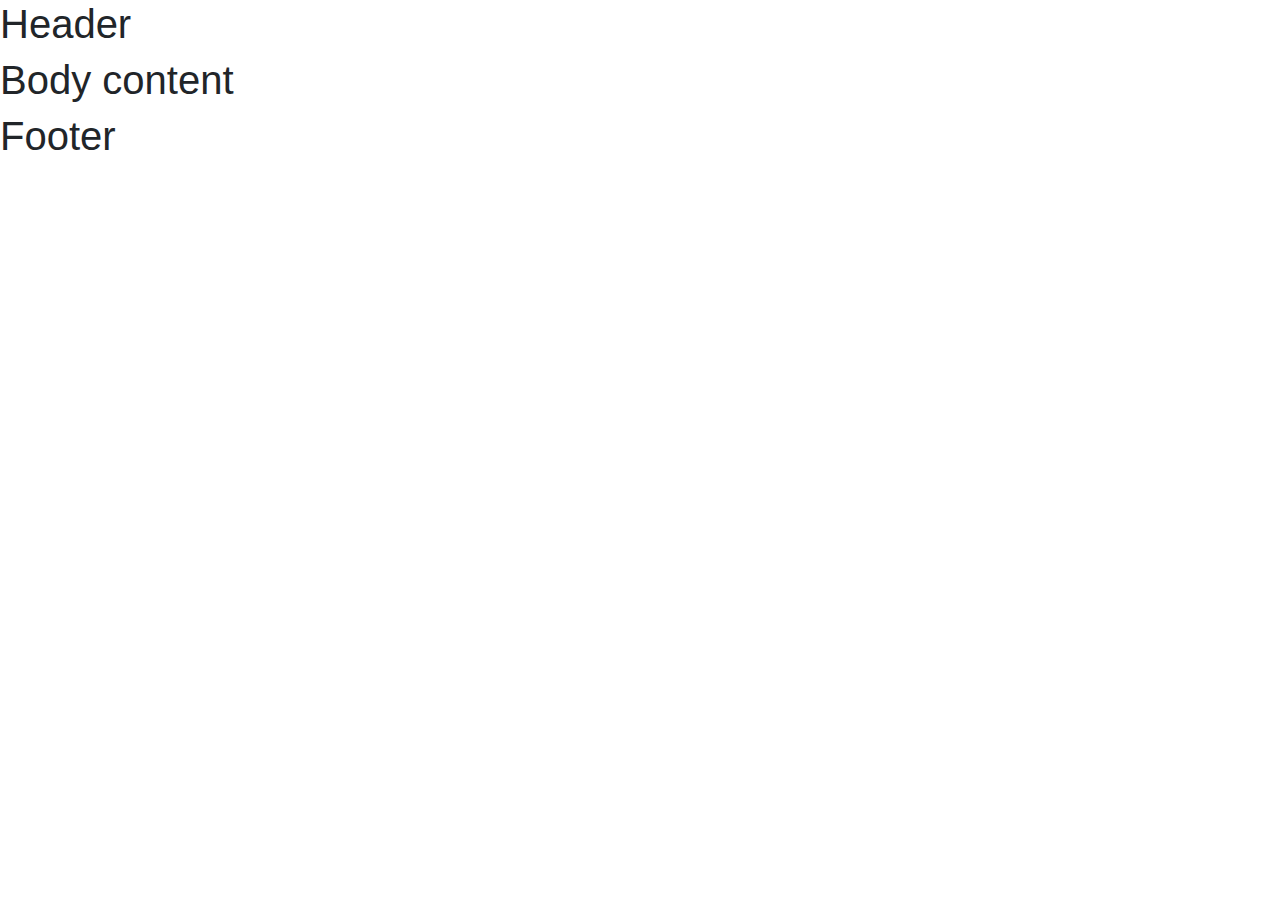
==== index.html @ 26519578 "Merge pull request #4 from minhquy017/home_page_1" ====
<!DOCTYPE html>
<html lang="en">
<head>
    <meta charset="UTF-8">
    <meta name="viewport" content="width=device-width, initial-scale=1.0">
    <title>Home Page</title>
    <link rel="stylesheet" href="https://cdn.jsdelivr.net/npm/bootstrap@4.3.1/dist/css/bootstrap.min.css" integrity="sha384-ggOyR0iXCbMQv3Xipma34MD+dH/1fQ784/j6cY/iJTQUOhcWr7x9JvoRxT2MZw1T" crossorigin="anonymous">
    <link rel="stylesheet" href="./public/css/style.css">
    <script src="./public/js/main.js"></script>
</head>
<body>
    <header>
        <h1>Header</h1>
    </header>
    <div class="wrapper">
        <h1>Body content</h1>
    </div>
    <footer>
        <h1>Footer</h1>
    </footer>
</body>
</html>
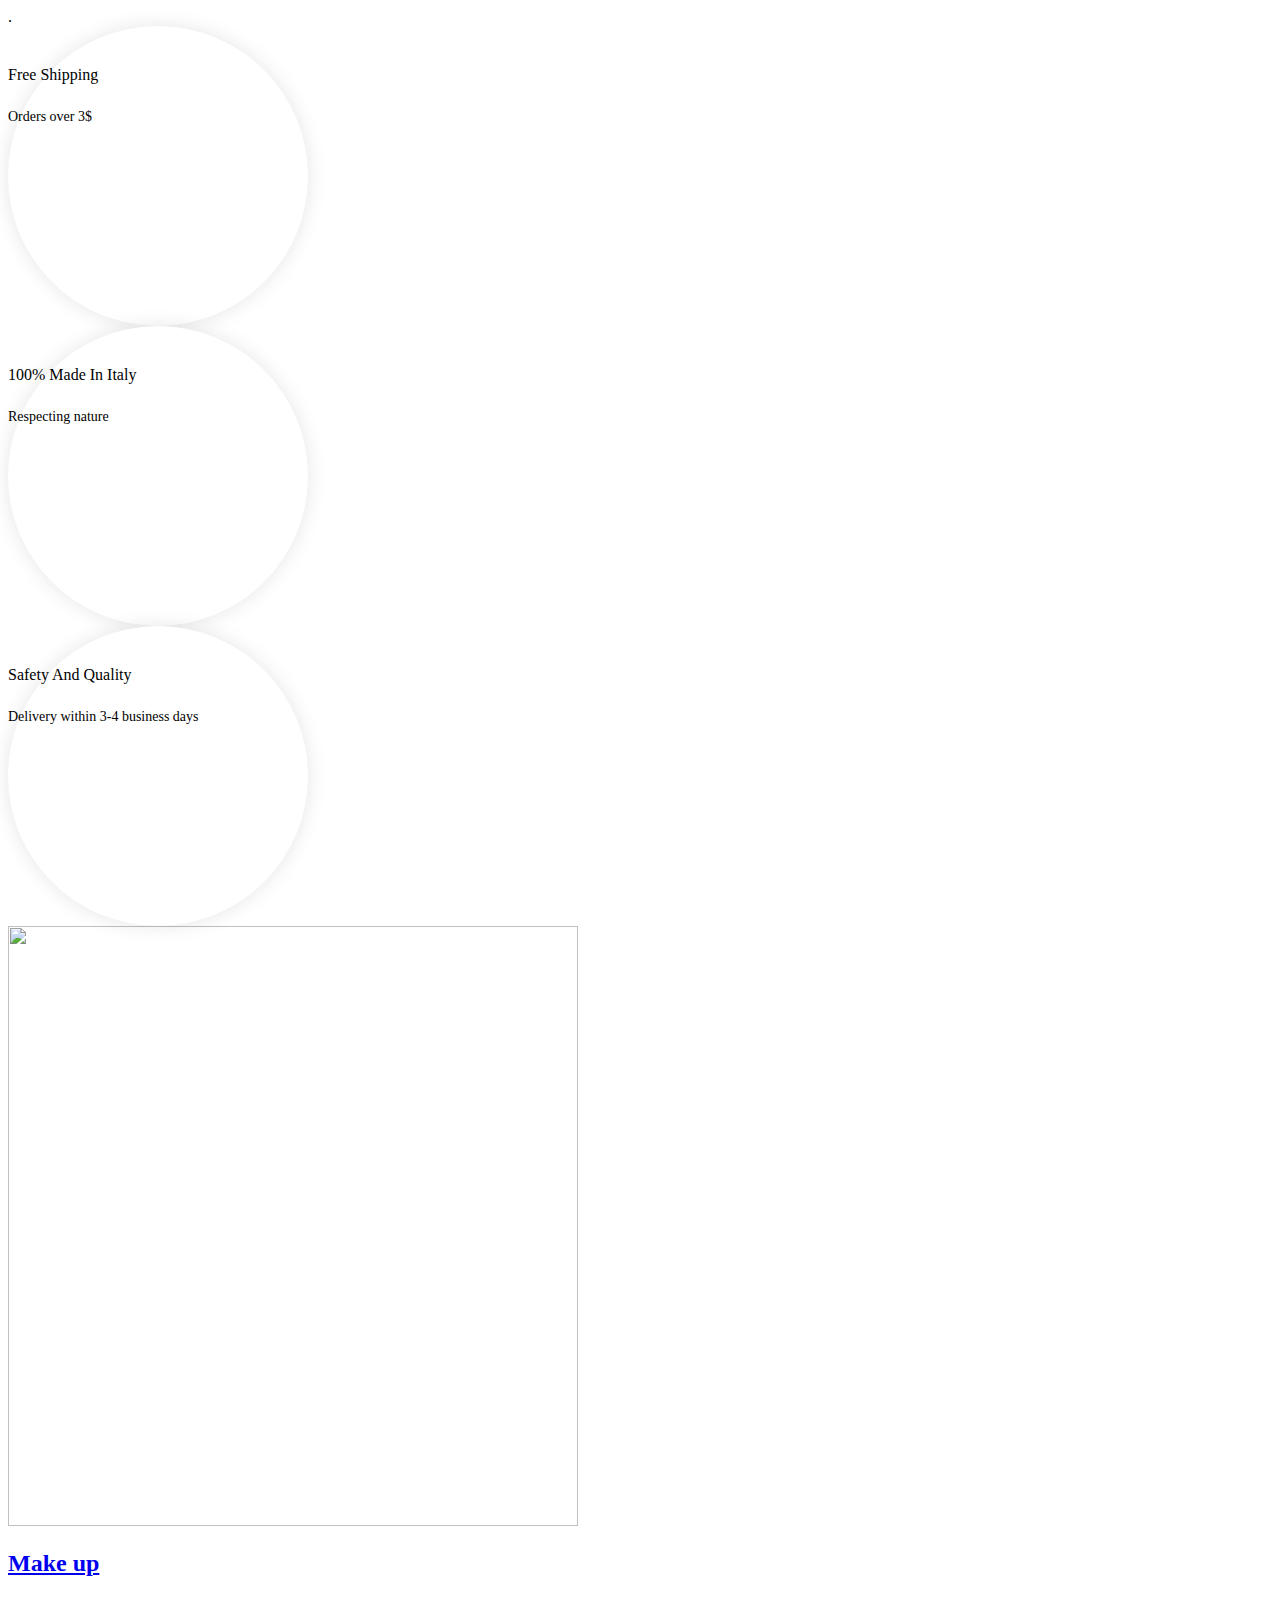
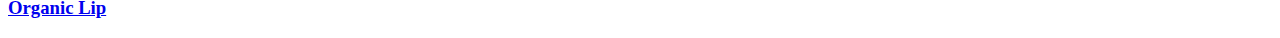
==== commit 239c1f48: "Merge pull request #5 from TeemoGyllenhaal/test_1" ====
--- a/index.html
+++ b/index.html
@@ -1,22 +1,84 @@
 <!DOCTYPE html>
 <html lang="en">
+
 <head>
     <meta charset="UTF-8">
     <meta name="viewport" content="width=device-width, initial-scale=1.0">
-    <title>Home Page</title>
-    <link rel="stylesheet" href="https://cdn.jsdelivr.net/npm/bootstrap@4.3.1/dist/css/bootstrap.min.css" integrity="sha384-ggOyR0iXCbMQv3Xipma34MD+dH/1fQ784/j6cY/iJTQUOhcWr7x9JvoRxT2MZw1T" crossorigin="anonymous">
-    <link rel="stylesheet" href="./public/css/style.css">
-    <script src="./public/js/main.js"></script>
+    <title>Document</title>
+    <link href="https://fonts.googleapis.com/css?family=Roboto:300,400|Rufina:700&display=swap" rel="stylesheet" />
+    <link rel="stylesheet" href="../fontawesome-free-6.4.2-web/fontawesome-free-6.4.2-web/css/all.css" />
+    .
 </head>
+
 <body>
-    <header>
-        <h1>Header</h1>
-    </header>
+    <link rel="stylesheet" href="./public/css/main.css">
+    <link rel="stylesheet" href="./public/css/reset.css">
+    <link rel="stylesheet" href="./public/css/setting.css">
     <div class="wrapper">
-        <h1>Body content</h1>
+        <header class="header">
+        </header>
+        <div class="main_content">
+            <div class="container">
+                <div class="slide_show">
+                </div>
+                <div class="first_content">
+                    <div class="column_container">
+                        <div class="inside_column_container">
+                            <div class="icon_wrapper flex-wrapper">
+                                <div class="item_box text-center align_item-center flex-wrapper flex_direction-column justify_content-center">
+                                    <i class="icon_size fa-solid fa-truck"></i>
+                                    <h class="title3 lora-font font-bold">
+                                        Free Shipping
+                                    </h>
+                                    <p class="desc">
+                                        Orders over 3$
+                                    </p>
+
+                                </div>
+                                <div class="item_box text-center align_item-center flex-wrapper flex_direction-column justify_content-center">
+                                    <i class="icon_size fa-regular fa-thumbs-up"></i>
+                                    <h class="title3 lora-font font-bold">
+                                        100% Made In Italy
+                                    </h>
+                                    <p class="desc">
+                                        Respecting nature
+                                    </p>
+
+                                </div>
+                                <div class="item_box text-center align_item-center flex-wrapper flex_direction-column justify_content-center">
+                                    <i class="icon_size fa-solid fa-lock"></i>
+                                    <h class="title3 lora-font font-bold">
+                                        Safety And Quality
+                                    </h>
+                                    <p class="desc">
+                                        Delivery within 3-4 business days
+                                    </p>
+
+                                </div>
+                            </div>
+                        </div>
+                    </div>
+                </div>
+                <div class="2content">
+                    <div class="column_container">
+                        <div class="inside_column_container">
+                            <div class="picture_wrapper flex-wrapper margin-30 ">
+                                <a href="https://skincare.7uptheme.net/shop/" class="link_detail">
+                                    <img width="570" height="600" src="https://skincare.7uptheme.net/wp-content/uploads/2019/05//banner-11a-570x600.png" class="size-570x600" alt="">
+                                    <div class="banner_info ">
+                                        <h2 class="title30 lora-font font-bold">Make up</h2>
+                                        <h3 class="title60 lora-font font-bold">Organic Lip</h3>
+                                    </div>
+                                </a>
+                            </div>
+                        </div>
+                    </div>
+                </div>
+            </div>
+        </div>
+        <footer class="footer">
+        </footer>
     </div>
-    <footer>
-        <h1>Footer</h1>
-    </footer>
 </body>
+
 </html>--- a/public/css/main.css
+++ b/public/css/main.css
@@ -0,0 +1,29 @@
+.icon_wrapper{
+    justify-content: space-around;
+}
+/* .item{
+    padding: 15px 15px;
+    width: 50%;
+    height: auto;
+    box-shadow: none;
+    border-radius: 0rem;
+
+} */
+.item_box {
+    width: 300px;
+    height: 300px;
+    box-shadow: 0 0 20px 0 rgba(0,0,0,0.1);
+    border-radius: 50%;
+    position:relative;
+    background:#fff;
+}
+
+.icon_size{
+    font-size: 60px;
+    color: var(--icon-color);
+    padding-bottom: 20px;
+}
+.desc {
+    font-size: 14px;
+    color: var(--gray-dark);
+}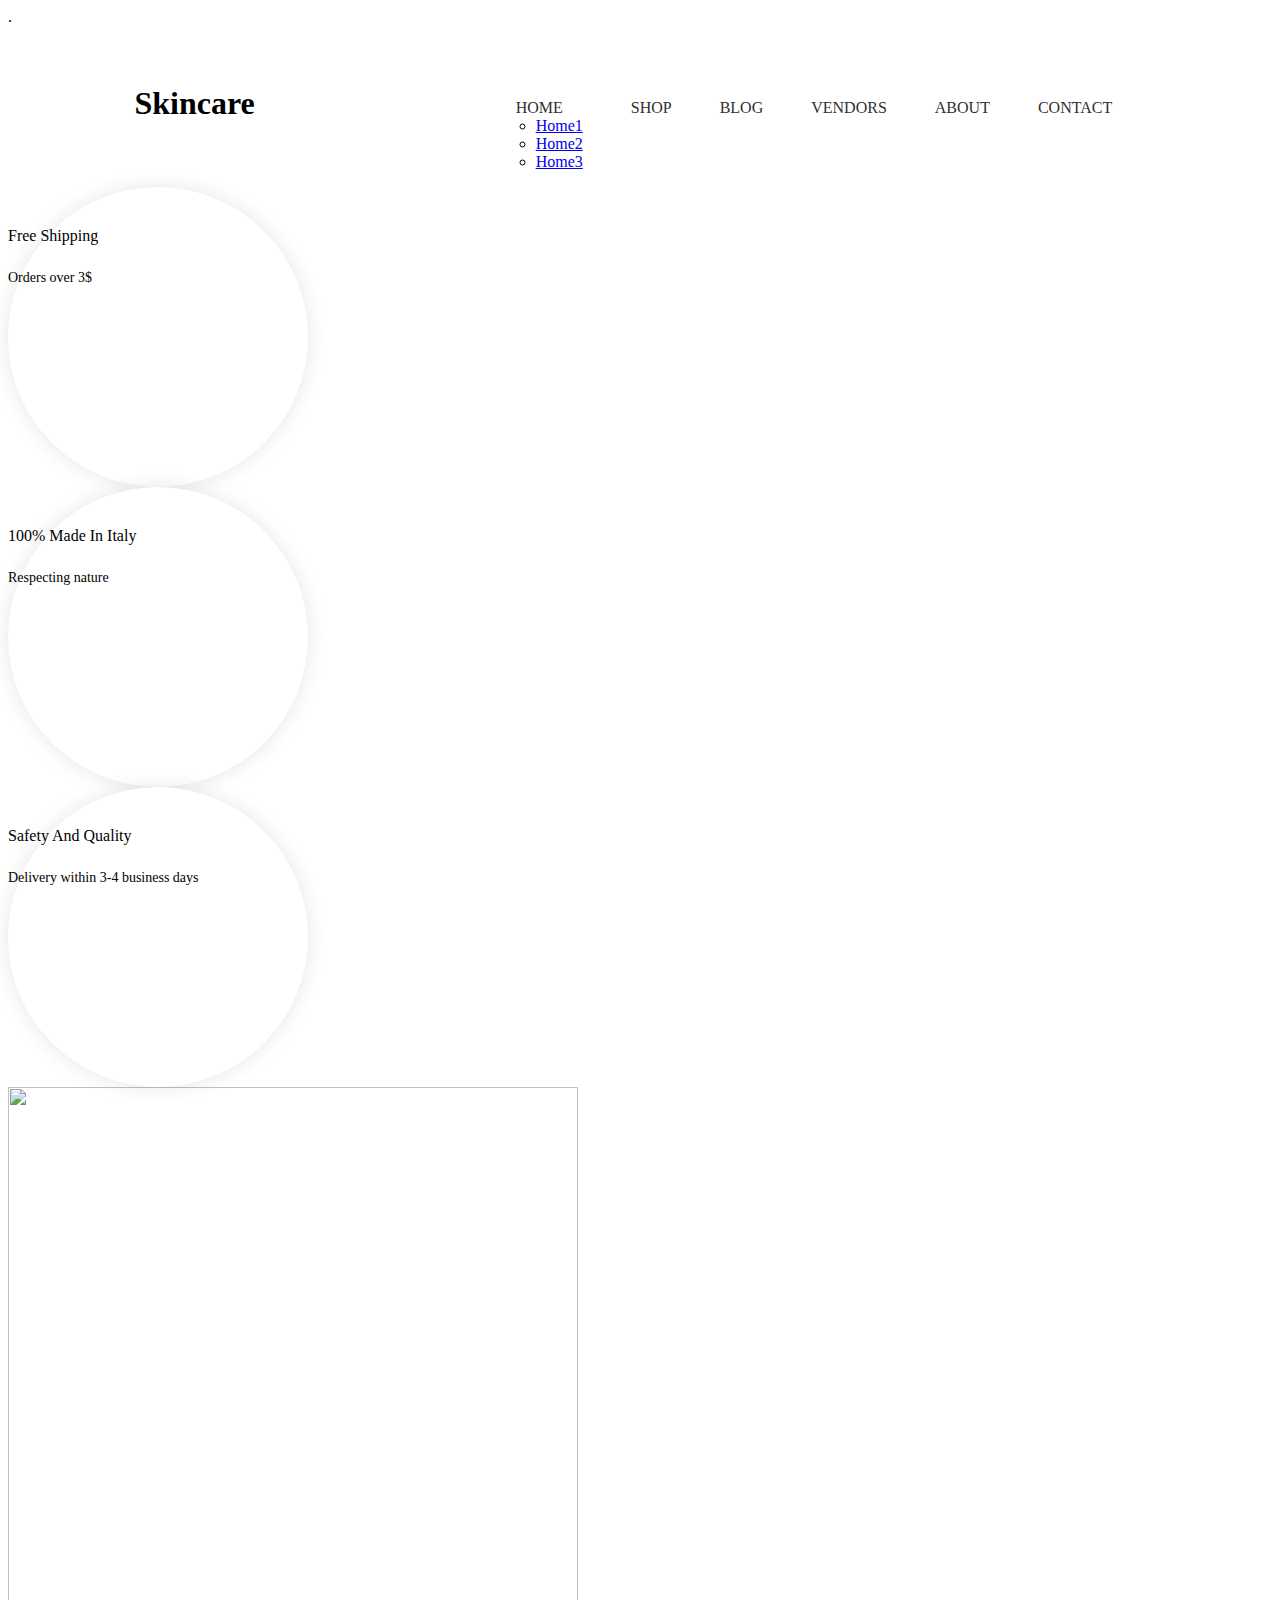
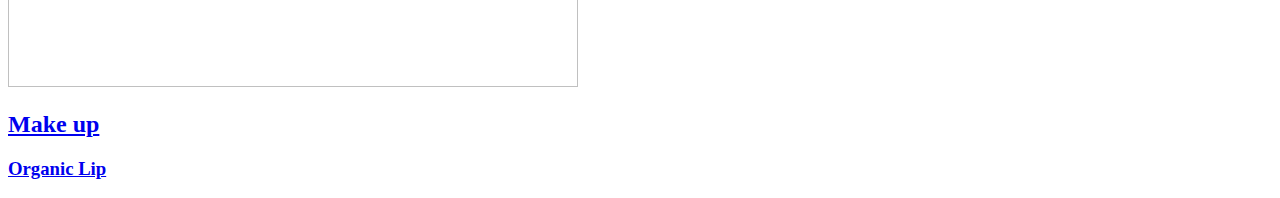
==== commit 5dfc95b3: "header day ne" ====
--- a/index.html
+++ b/index.html
@@ -16,6 +16,46 @@
     <link rel="stylesheet" href="./public/css/setting.css">
     <div class="wrapper">
         <header class="header">
+            <div class="container">
+                <div class="header__top">
+                    <div class="logo">
+                        <h1>Skincare</h1>
+                    </div>
+                    <nav class="menu">
+                        <ul class="menu__list">
+                            <li class="menu__item">
+                                <a href="#" class="menu__link">HOME</a>
+                                <ul class="sub__menu">
+                                    <li><a href="#">Home1</a></li>
+                                    <li><a href="#">Home2</a></li>
+                                    <li><a href="#">Home3</a></li>
+                                </ul>
+                            </li>
+                            </li>
+                            <li class="menu__item">
+                                <a href="#" class="menu__link">SHOP</a>
+                            </li>
+                            <li class="menu__item">
+                                <a href="#" class="menu__link">BLOG</a>
+                            </li>
+                            <li class="menu__item">
+                                <a href="#" class="menu__link">VENDORS</a>
+                            </li>
+                            <li class="menu__item">
+                                <a href="#" class="menu__link">ABOUT</a>
+                            </li>
+                            <li class="menu__item">
+                                <a href="#" class="menu__link">CONTACT</a>
+                            </li>
+                        </ul>
+                    </nav>
+                    <div class="header__icon">
+                        <i class="fas fa-search"></i>
+                        <i class="fas fa-user"></i>
+                        <i class="fas fa-shopping-cart"></i>
+                    </div>
+                </div>
+            </div>
         </header>
         <div class="main_content">
             <div class="container">
@@ -25,7 +65,8 @@
                     <div class="column_container">
                         <div class="inside_column_container">
                             <div class="icon_wrapper flex-wrapper">
-                                <div class="item_box text-center align_item-center flex-wrapper flex_direction-column justify_content-center">
+                                <div
+                                    class="item_box text-center align_item-center flex-wrapper flex_direction-column justify_content-center">
                                     <i class="icon_size fa-solid fa-truck"></i>
                                     <h class="title3 lora-font font-bold">
                                         Free Shipping
@@ -35,7 +76,8 @@
                                     </p>
 
                                 </div>
-                                <div class="item_box text-center align_item-center flex-wrapper flex_direction-column justify_content-center">
+                                <div
+                                    class="item_box text-center align_item-center flex-wrapper flex_direction-column justify_content-center">
                                     <i class="icon_size fa-regular fa-thumbs-up"></i>
                                     <h class="title3 lora-font font-bold">
                                         100% Made In Italy
@@ -45,7 +87,8 @@
                                     </p>
 
                                 </div>
-                                <div class="item_box text-center align_item-center flex-wrapper flex_direction-column justify_content-center">
+                                <div
+                                    class="item_box text-center align_item-center flex-wrapper flex_direction-column justify_content-center">
                                     <i class="icon_size fa-solid fa-lock"></i>
                                     <h class="title3 lora-font font-bold">
                                         Safety And Quality
@@ -64,7 +107,9 @@
                         <div class="inside_column_container">
                             <div class="picture_wrapper flex-wrapper margin-30 ">
                                 <a href="https://skincare.7uptheme.net/shop/" class="link_detail">
-                                    <img width="570" height="600" src="https://skincare.7uptheme.net/wp-content/uploads/2019/05//banner-11a-570x600.png" class="size-570x600" alt="">
+                                    <img width="570" height="600"
+                                        src="https://skincare.7uptheme.net/wp-content/uploads/2019/05//banner-11a-570x600.png"
+                                        class="size-570x600" alt="">
                                     <div class="banner_info ">
                                         <h2 class="title30 lora-font font-bold">Make up</h2>
                                         <h3 class="title60 lora-font font-bold">Organic Lip</h3>
--- a/public/css/main.css
+++ b/public/css/main.css
@@ -1,6 +1,55 @@
-.icon_wrapper{
+.header {
+    font-family: "lora";
+    text-align: center;
+}
+
+.header__top {
+    display: flex;
+}
+
+.preview__logo {
+    max-width: 10rem;
+}
+
+.menu__list {
+    display: flex;
+    list-style: none;
+}
+
+.logo {
+    margin-top: 3%;
+    margin-left: 10%;
+}
+
+.menu {
+    margin-top: 4.5%;
+    margin-left: 14%;
+    position: relative;
+}
+
+.menu__item {
+    margin: 0 1.5rem;
+}
+
+.menu__link {
+    text-decoration: none;
+    color: #303030;
+}
+
+.header__icon {
+    margin-top: 5%;
+    margin-left: 10%;
+    font-size: 25px;
+}
+
+.header__icon i {
+    margin-right: 10px;
+}
+
+.icon_wrapper {
     justify-content: space-around;
 }
+
 /* .item{
     padding: 15px 15px;
     width: 50%;
@@ -12,17 +61,18 @@
 .item_box {
     width: 300px;
     height: 300px;
-    box-shadow: 0 0 20px 0 rgba(0,0,0,0.1);
+    box-shadow: 0 0 20px 0 rgba(0, 0, 0, 0.1);
     border-radius: 50%;
-    position:relative;
-    background:#fff;
+    position: relative;
+    background: #fff;
 }
 
-.icon_size{
+.icon_size {
     font-size: 60px;
     color: var(--icon-color);
     padding-bottom: 20px;
 }
+
 .desc {
     font-size: 14px;
     color: var(--gray-dark);
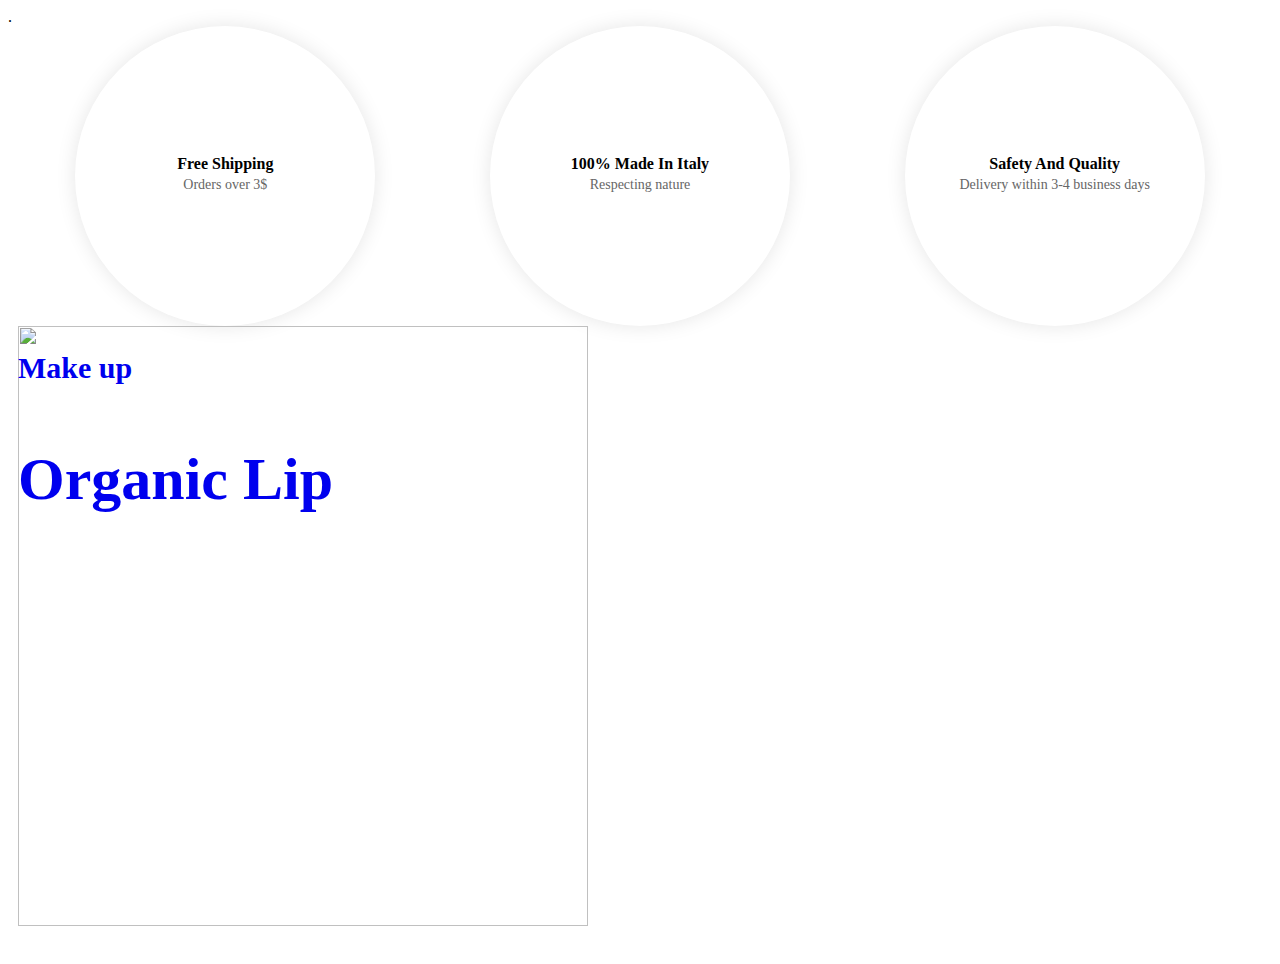
==== commit 30941d7b: "Merge pull request #1 from TRANDAT2310/main" ====
--- a/index.html
+++ b/index.html
@@ -16,46 +16,6 @@
     <link rel="stylesheet" href="./public/css/setting.css">
     <div class="wrapper">
         <header class="header">
-            <div class="container">
-                <div class="header__top">
-                    <div class="logo">
-                        <h1>Skincare</h1>
-                    </div>
-                    <nav class="menu">
-                        <ul class="menu__list">
-                            <li class="menu__item">
-                                <a href="#" class="menu__link">HOME</a>
-                                <ul class="sub__menu">
-                                    <li><a href="#">Home1</a></li>
-                                    <li><a href="#">Home2</a></li>
-                                    <li><a href="#">Home3</a></li>
-                                </ul>
-                            </li>
-                            </li>
-                            <li class="menu__item">
-                                <a href="#" class="menu__link">SHOP</a>
-                            </li>
-                            <li class="menu__item">
-                                <a href="#" class="menu__link">BLOG</a>
-                            </li>
-                            <li class="menu__item">
-                                <a href="#" class="menu__link">VENDORS</a>
-                            </li>
-                            <li class="menu__item">
-                                <a href="#" class="menu__link">ABOUT</a>
-                            </li>
-                            <li class="menu__item">
-                                <a href="#" class="menu__link">CONTACT</a>
-                            </li>
-                        </ul>
-                    </nav>
-                    <div class="header__icon">
-                        <i class="fas fa-search"></i>
-                        <i class="fas fa-user"></i>
-                        <i class="fas fa-shopping-cart"></i>
-                    </div>
-                </div>
-            </div>
         </header>
         <div class="main_content">
             <div class="container">
@@ -65,8 +25,7 @@
                     <div class="column_container">
                         <div class="inside_column_container">
                             <div class="icon_wrapper flex-wrapper">
-                                <div
-                                    class="item_box text-center align_item-center flex-wrapper flex_direction-column justify_content-center">
+                                <div class="item_box text-center align_item-center flex-wrapper flex_direction-column justify_content-center">
                                     <i class="icon_size fa-solid fa-truck"></i>
                                     <h class="title3 lora-font font-bold">
                                         Free Shipping
@@ -76,8 +35,7 @@
                                     </p>
 
                                 </div>
-                                <div
-                                    class="item_box text-center align_item-center flex-wrapper flex_direction-column justify_content-center">
+                                <div class="item_box text-center align_item-center flex-wrapper flex_direction-column justify_content-center">
                                     <i class="icon_size fa-regular fa-thumbs-up"></i>
                                     <h class="title3 lora-font font-bold">
                                         100% Made In Italy
@@ -87,8 +45,7 @@
                                     </p>
 
                                 </div>
-                                <div
-                                    class="item_box text-center align_item-center flex-wrapper flex_direction-column justify_content-center">
+                                <div class="item_box text-center align_item-center flex-wrapper flex_direction-column justify_content-center">
                                     <i class="icon_size fa-solid fa-lock"></i>
                                     <h class="title3 lora-font font-bold">
                                         Safety And Quality
@@ -107,9 +64,7 @@
                         <div class="inside_column_container">
                             <div class="picture_wrapper flex-wrapper margin-30 ">
                                 <a href="https://skincare.7uptheme.net/shop/" class="link_detail">
-                                    <img width="570" height="600"
-                                        src="https://skincare.7uptheme.net/wp-content/uploads/2019/05//banner-11a-570x600.png"
-                                        class="size-570x600" alt="">
+                                    <img width="570" height="600" src="https://skincare.7uptheme.net/wp-content/uploads/2019/05//banner-11a-570x600.png" class="size-570x600" alt="">
                                     <div class="banner_info ">
                                         <h2 class="title30 lora-font font-bold">Make up</h2>
                                         <h3 class="title60 lora-font font-bold">Organic Lip</h3>
--- a/public/css/main.css
+++ b/public/css/main.css
@@ -1,55 +1,6 @@
-.header {
-    font-family: "lora";
-    text-align: center;
-}
-
-.header__top {
-    display: flex;
-}
-
-.preview__logo {
-    max-width: 10rem;
-}
-
-.menu__list {
-    display: flex;
-    list-style: none;
-}
-
-.logo {
-    margin-top: 3%;
-    margin-left: 10%;
-}
-
-.menu {
-    margin-top: 4.5%;
-    margin-left: 14%;
-    position: relative;
-}
-
-.menu__item {
-    margin: 0 1.5rem;
-}
-
-.menu__link {
-    text-decoration: none;
-    color: #303030;
-}
-
-.header__icon {
-    margin-top: 5%;
-    margin-left: 10%;
-    font-size: 25px;
-}
-
-.header__icon i {
-    margin-right: 10px;
-}
-
-.icon_wrapper {
+.icon_wrapper{
     justify-content: space-around;
 }
-
 /* .item{
     padding: 15px 15px;
     width: 50%;
@@ -61,18 +12,17 @@
 .item_box {
     width: 300px;
     height: 300px;
-    box-shadow: 0 0 20px 0 rgba(0, 0, 0, 0.1);
+    box-shadow: 0 0 20px 0 rgba(0,0,0,0.1);
     border-radius: 50%;
-    position: relative;
-    background: #fff;
+    position:relative;
+    background:#fff;
 }
 
-.icon_size {
+.icon_size{
     font-size: 60px;
     color: var(--icon-color);
     padding-bottom: 20px;
 }
-
 .desc {
     font-size: 14px;
     color: var(--gray-dark);
--- a/public/css/setting.css
+++ b/public/css/setting.css
@@ -0,0 +1,102 @@
+:root {
+    --icon-color: #5d986a;
+    --gray-dark: #666;
+}
+
+.container {
+    max-width: 100%;
+    position: relative;
+    width: 100%;
+}
+
+
+@media (min-width: 768px) {
+    .column_container {
+        margin-left: 0px;
+        margin-right: 0px;
+        display: flex;
+        flex-direction: column;
+    }
+}
+
+.inside_column_container {
+    box-sizing: border-box;
+    padding-left: 10px;
+    padding-right: 10px;
+    width: 100%;
+}
+
+img {
+    display: block;
+    max-width: 100%;
+}
+
+.title30 {
+    font-size: 30px;
+}
+.title60 {
+    font-size: 60px;
+}
+.title17 {
+    font-size: 17px;
+    margin-bottom: 7px;
+}
+
+.lora-font {
+    font-family: 'Lora', serif;
+}
+
+.font-bold {
+    font-weight: 700;
+}
+
+
+p {
+    color: #666;
+    margin: 0 0 20px;
+    line-height: 24px;
+}
+
+.align_item-center {
+    align-items: center;
+}
+.flex-wrapper{
+    display: flex ;
+}
+
+.flex_direction-column{
+    flex-direction: column;
+}
+
+.justify_content-space-between{
+    justify-content: space-between;
+}
+
+.justify_content-center{
+    justify-content: center;
+}
+.text-center{
+    text-align: center;
+}
+.column_container{
+    display: flex;
+}
+.margin-30{
+    margin-bottom: 30px;
+}
+.link_detail{
+    position: relative;
+    display: block;
+}
+/* .inside_column_container{
+    display: flex;
+} */
+.banner_info{
+    bottom: 0;
+    left: 0;
+    margin: auto;
+    position: absolute;
+    right: 0;
+    top: 0;
+    z-index: 9;
+}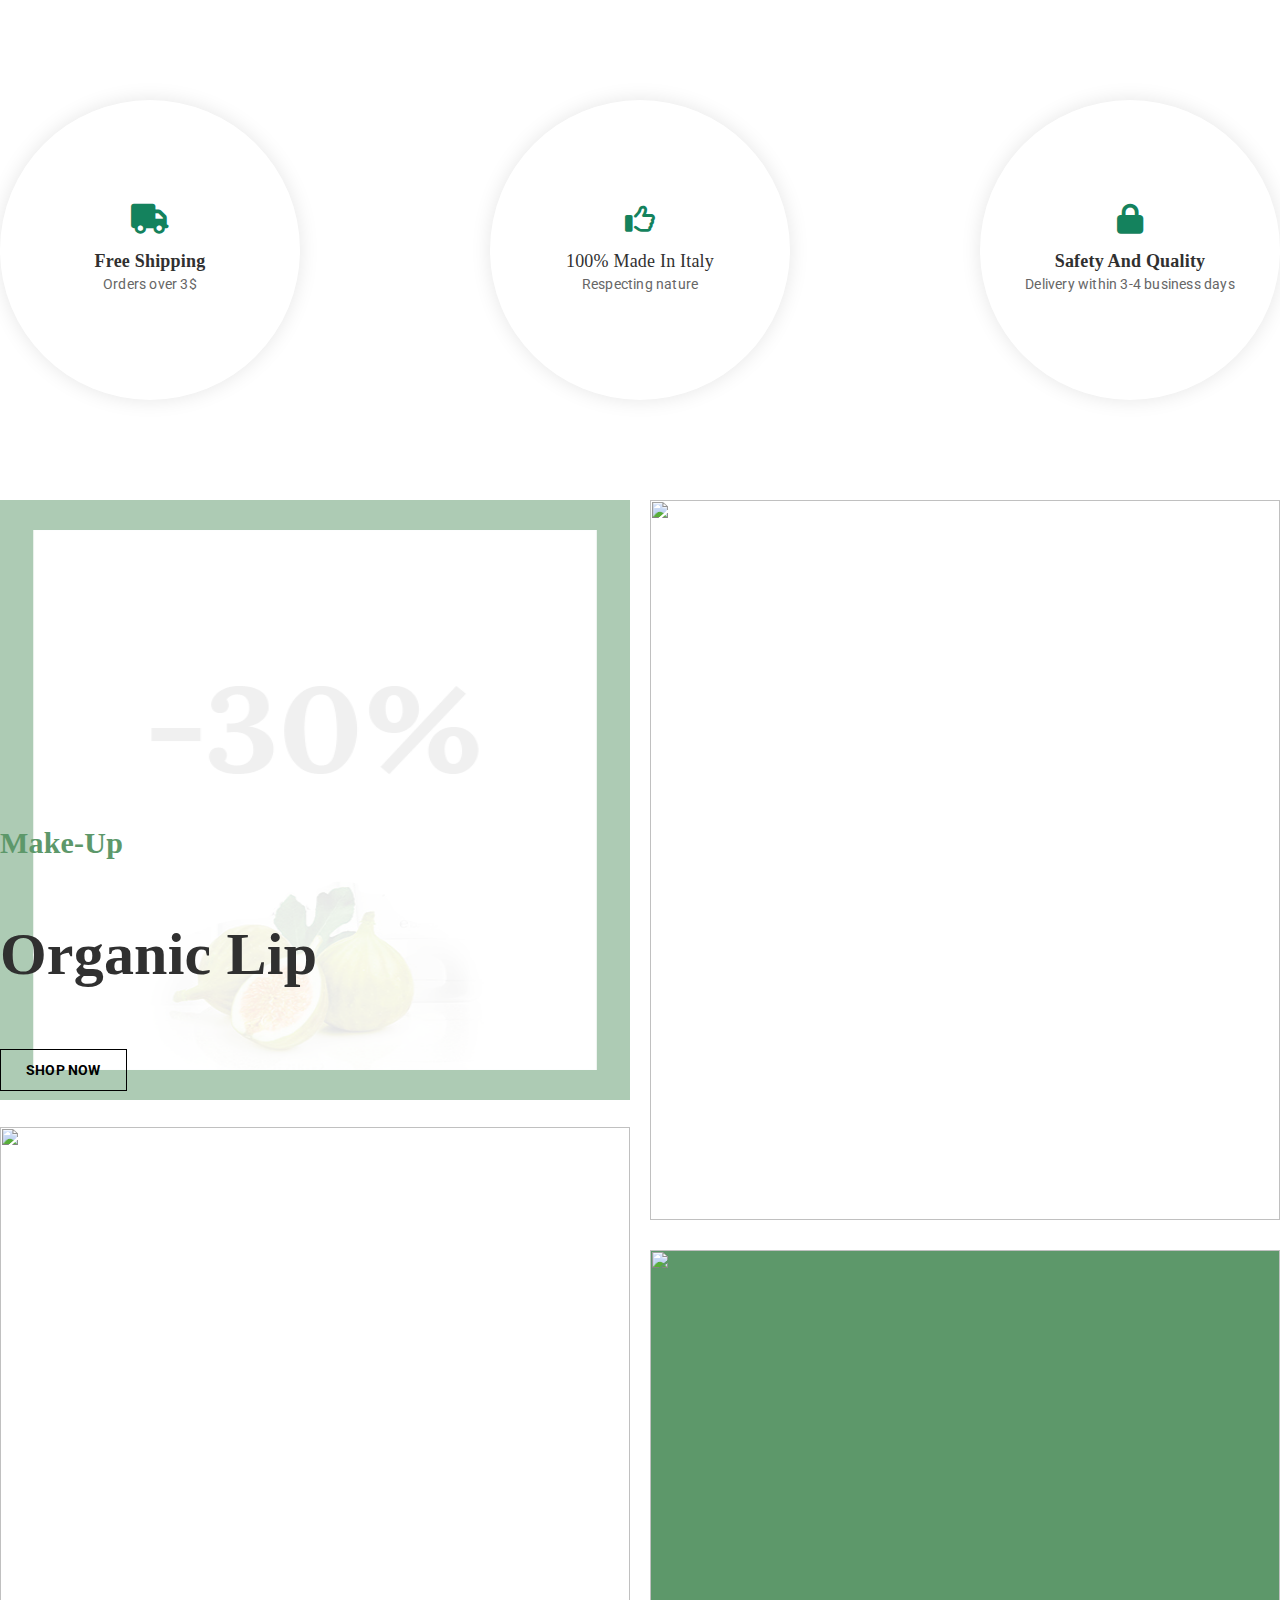
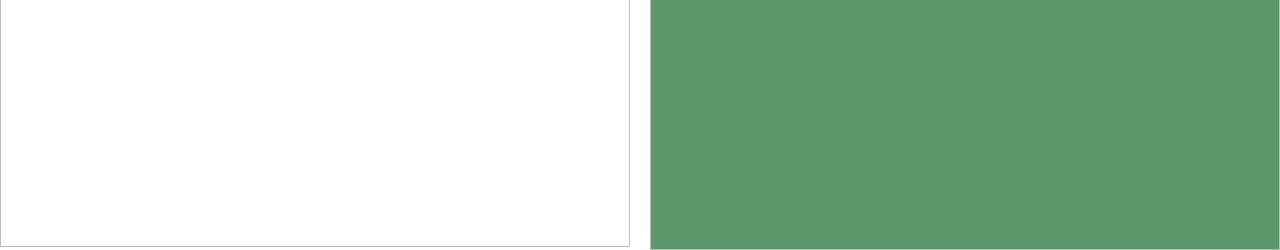
==== commit 12eecdcf: "lam 1 phan 7" ====
--- a/index.html
+++ b/index.html
@@ -6,8 +6,8 @@
     <meta name="viewport" content="width=device-width, initial-scale=1.0">
     <title>Document</title>
     <link href="https://fonts.googleapis.com/css?family=Roboto:300,400|Rufina:700&display=swap" rel="stylesheet" />
-    <link rel="stylesheet" href="../fontawesome-free-6.4.2-web/fontawesome-free-6.4.2-web/css/all.css" />
-    .
+    <link rel="stylesheet" href="https://cdnjs.cloudflare.com/ajax/libs/font-awesome/6.4.2/css/all.min.css " />
+    <link href="https://cdn.jsdelivr.net/npm/bootstrap@5.3.2/dist/css/bootstrap.min.css" rel="stylesheet" integrity="sha384-T3c6CoIi6uLrA9TneNEoa7RxnatzjcDSCmG1MXxSR1GAsXEV/Dwwykc2MPK8M2HN" crossorigin="anonymous">
 </head>
 
 <body>
@@ -17,60 +17,65 @@
     <div class="wrapper">
         <header class="header">
         </header>
-        <div class="main_content">
+        <div class="slide-show">
+        </div>
+        <div class="main-content">
             <div class="container">
-                <div class="slide_show">
+                <div class="icon margin-content">
+                    <div class="container-icon--rounded">
+                        <div class=" icon--rounded">
+                            <i class="icon__size icon__margin--bottom fa-solid fa-truck"></i>
+                            <h class="title18 lora-font font-bold">
+                                Free Shipping
+                            </h>
+                            <p class="desc">
+                                Orders over 3$
+                            </p>
+                        </div>
+                        <div class=" icon--rounded">
+                            <i class="icon__size icon__margin--bottom fa-regular fa-thumbs-up"></i>
+                            <h class="title18 lora-font font-boldfont-bold">
+                                100% Made In Italy
+                            </h>
+                            <p class="desc">
+                                Respecting nature
+                            </p>
+                        </div>
+                        <div class=" icon--rounded">
+                            <i class="icon__size icon__margin--bottom fa-solid fa-lock"></i>
+                            <h class="title18 lora-font font-bold">
+                                Safety And Quality
+                            </h>
+                            <p class="desc">
+                                Delivery within 3-4 business days
+                            </p>
+                        </div>
+                    </div>
                 </div>
-                <div class="first_content">
-                    <div class="column_container">
-                        <div class="inside_column_container">
-                            <div class="icon_wrapper flex-wrapper">
-                                <div class="item_box text-center align_item-center flex-wrapper flex_direction-column justify_content-center">
-                                    <i class="icon_size fa-solid fa-truck"></i>
-                                    <h class="title3 lora-font font-bold">
-                                        Free Shipping
-                                    </h>
-                                    <p class="desc">
-                                        Orders over 3$
-                                    </p>
-
-                                </div>
-                                <div class="item_box text-center align_item-center flex-wrapper flex_direction-column justify_content-center">
-                                    <i class="icon_size fa-regular fa-thumbs-up"></i>
-                                    <h class="title3 lora-font font-bold">
-                                        100% Made In Italy
-                                    </h>
-                                    <p class="desc">
-                                        Respecting nature
-                                    </p>
-
-                                </div>
-                                <div class="item_box text-center align_item-center flex-wrapper flex_direction-column justify_content-center">
-                                    <i class="icon_size fa-solid fa-lock"></i>
-                                    <h class="title3 lora-font font-bold">
-                                        Safety And Quality
-                                    </h>
-                                    <p class="desc">
-                                        Delivery within 3-4 business days
-                                    </p>
-
+                <div class="produce-showcase">
+                    <div class="produce-showcase--collumn-1 text-center">
+                        <div class="produce-showcase--small-box">
+                            <div class="produce-showcase--image-container ">
+                                <img src="./public/images/banner-11a-570x600.png" class="produce-showcase--small-picture">
+                                <div class="produce-showcase-info">
+                                    <h2 class="title30 lora-font font-bold color ">Make-Up</h2>
+                                    <h3 class="title60 lora-font font-bold ">Organic Lip</h3>
+                                    <div class="produce-showcase-button">
+                                        <a class="shop-button" href="https://skincare.7uptheme.net/shop/">Shop now</a>
+                                    </div>
                                 </div>
                             </div>
                         </div>
+                        <div class="produce-showcase--large-box">
+                            <img src="./public/images/banner-11c-570x720.jpg" class="produce-showcase--large-picture"></img>
+                        </div>
                     </div>
-                </div>
-                <div class="2content">
-                    <div class="column_container">
-                        <div class="inside_column_container">
-                            <div class="picture_wrapper flex-wrapper margin-30 ">
-                                <a href="https://skincare.7uptheme.net/shop/" class="link_detail">
-                                    <img width="570" height="600" src="https://skincare.7uptheme.net/wp-content/uploads/2019/05//banner-11a-570x600.png" class="size-570x600" alt="">
-                                    <div class="banner_info ">
-                                        <h2 class="title30 lora-font font-bold">Make up</h2>
-                                        <h3 class="title60 lora-font font-bold">Organic Lip</h3>
-                                    </div>
-                                </a>
-                            </div>
+                    <div class="produce-showcase--collumn-2 text-center">
+                        <div class="produce-showcase--large-box">
+                            <img src="./public/images/banner-11b-570x720.jpg" class="produce-showcase--large-picture"></img>
+                        </div>
+                        <div class="produce-showcase--small-box">
+                            <img src="./public/images/banner-11d-570x600.png" class="produce-showcase--small-picture produce-showcase--background"></img>
                         </div>
                     </div>
                 </div>
--- a/public/css/main.css
+++ b/public/css/main.css
@@ -1,29 +1,125 @@
-.icon_wrapper{
-    justify-content: space-around;
-}
-/* .item{
-    padding: 15px 15px;
-    width: 50%;
-    height: auto;
-    box-shadow: none;
-    border-radius: 0rem;
-
-} */
-.item_box {
-    width: 300px;
-    height: 300px;
-    box-shadow: 0 0 20px 0 rgba(0,0,0,0.1);
-    border-radius: 50%;
-    position:relative;
-    background:#fff;
+.margin-content {
+    margin: 100px 0px;
 }
 
-.icon_size{
-    font-size: 60px;
-    color: var(--icon-color);
-    padding-bottom: 20px;
+.icon--rounded {
+    aspect-ratio: 1 / 1;
+    width: 300px;
+    box-shadow: 0 0 20px 0 rgba(0, 0, 0, 0.1);
+    border-radius: 50%;
+    position: relative;
+    background: #fff;
+    display: flex;
+    flex-direction: column;
+    justify-content: center;
+    align-items: center;
 }
+
+.container-icon--rounded {
+    display: flex;
+    justify-content: space-between;
+}
+
+.icon__size {
+    font-size: 30px;
+    color: rgb(20, 130, 93);
+}
+
+.icon__margin--bottom {
+    margin-bottom: 17px;
+}
+
 .desc {
-    font-size: 14px;
-    color: var(--gray-dark);
+    color: #666;
+    margin: 0;
+    line-height: 24px;
+}
+
+.produce-showcase {
+    display: flex;
+    flex-direction: row;
+    justify-content: space-between;
+    z-index: 1;
+    position: relative;
+}
+
+.produce-showcase--collumn-1 {
+
+    height: 1350px;
+    display: flex;
+    flex-direction: column;
+    position: relative;
+    justify-content: space-between;
+}
+
+.produce-showcase--collumn-2 {
+    justify-content: space-between;
+    height: 1350px;
+    display: flex;
+    flex-direction: column;
+    position: relative;
+}
+
+.produce-showcase--small-box {
+    height: 600px;
+    display: flex;
+    flex-direction: column;
+    position: relative;
+}
+
+.produce-showcase--small-picture {
+    width: 630px;
+    height: 600px;
+    position: relative;
+
+}
+
+.produce-showcase--large-picture {
+    width: 630px;
+    height: 720px;
+    position: relative;
+}
+
+.produce-showcase--background {
+    background-color: #5d986a;
+}
+
+.produce-showcase--image-container {
+    position: relative;
+}
+
+.produce-showcase-info {
+    bottom: auto;
+    left: 0;
+    margin: auto;
+    position: absolute;
+    right: 0;
+    top: 50%;
+    z-index: 9;
+}
+
+.font-bold {
+    font-weight: 700;
+}
+
+.lora-font {
+    font-family: 'lora', serif;
+}
+
+.color {
+    color: var(--primary-color)
+}
+
+.shop-button {
+    border-style: solid;
+    border-width: 1px;
+    height: 40px;
+    line-height: 40px;
+    display: inline-block;
+    padding: 0 25px;
+    text-align: center;
+    font-weight: 700;
+    text-transform: uppercase;
+    text-decoration: none;
+    color: var(--button-color)
 }--- a/public/css/setting.css
+++ b/public/css/setting.css
@@ -1,102 +1,24 @@
 :root {
-    --icon-color: #5d986a;
-    --gray-dark: #666;
+    --primary-color: #5d986a;
+    --button-color: black;
+
 }
-
-.container {
-    max-width: 100%;
-    position: relative;
-    width: 100%;
+.title18{
+    font-size: 18px;
 }
-
-
-@media (min-width: 768px) {
-    .column_container {
-        margin-left: 0px;
-        margin-right: 0px;
-        display: flex;
-        flex-direction: column;
-    }
+.title60{
+    font-size: 60px;
 }
-
-.inside_column_container {
-    box-sizing: border-box;
-    padding-left: 10px;
-    padding-right: 10px;
-    width: 100%;
-}
-
-img {
-    display: block;
-    max-width: 100%;
-}
-
-.title30 {
+.title30{
     font-size: 30px;
 }
-.title60 {
-    font-size: 60px;
-}
-.title17 {
-    font-size: 17px;
-    margin-bottom: 7px;
-}
-
-.lora-font {
-    font-family: 'Lora', serif;
-}
-
-.font-bold {
-    font-weight: 700;
-}
-
-
-p {
-    color: #666;
-    margin: 0 0 20px;
-    line-height: 24px;
-}
-
-.align_item-center {
-    align-items: center;
-}
-.flex-wrapper{
-    display: flex ;
-}
-
-.flex_direction-column{
-    flex-direction: column;
-}
-
-.justify_content-space-between{
-    justify-content: space-between;
-}
-
-.justify_content-center{
-    justify-content: center;
-}
-.text-center{
-    text-align: center;
-}
-.column_container{
-    display: flex;
-}
-.margin-30{
-    margin-bottom: 30px;
-}
-.link_detail{
-    position: relative;
-    display: block;
-}
-/* .inside_column_container{
-    display: flex;
-} */
-.banner_info{
-    bottom: 0;
-    left: 0;
-    margin: auto;
-    position: absolute;
-    right: 0;
-    top: 0;
-    z-index: 9;
+body{
+    color: #303030;
+    font-family: 'Roboto', sans-serif;
+    font-size: 14px; 
+    line-height: inherit; 
+    margin: 0; 
+    padding: 0; 
+    font-weight: 400; 
+    letter-spacing: 0.2px;
 }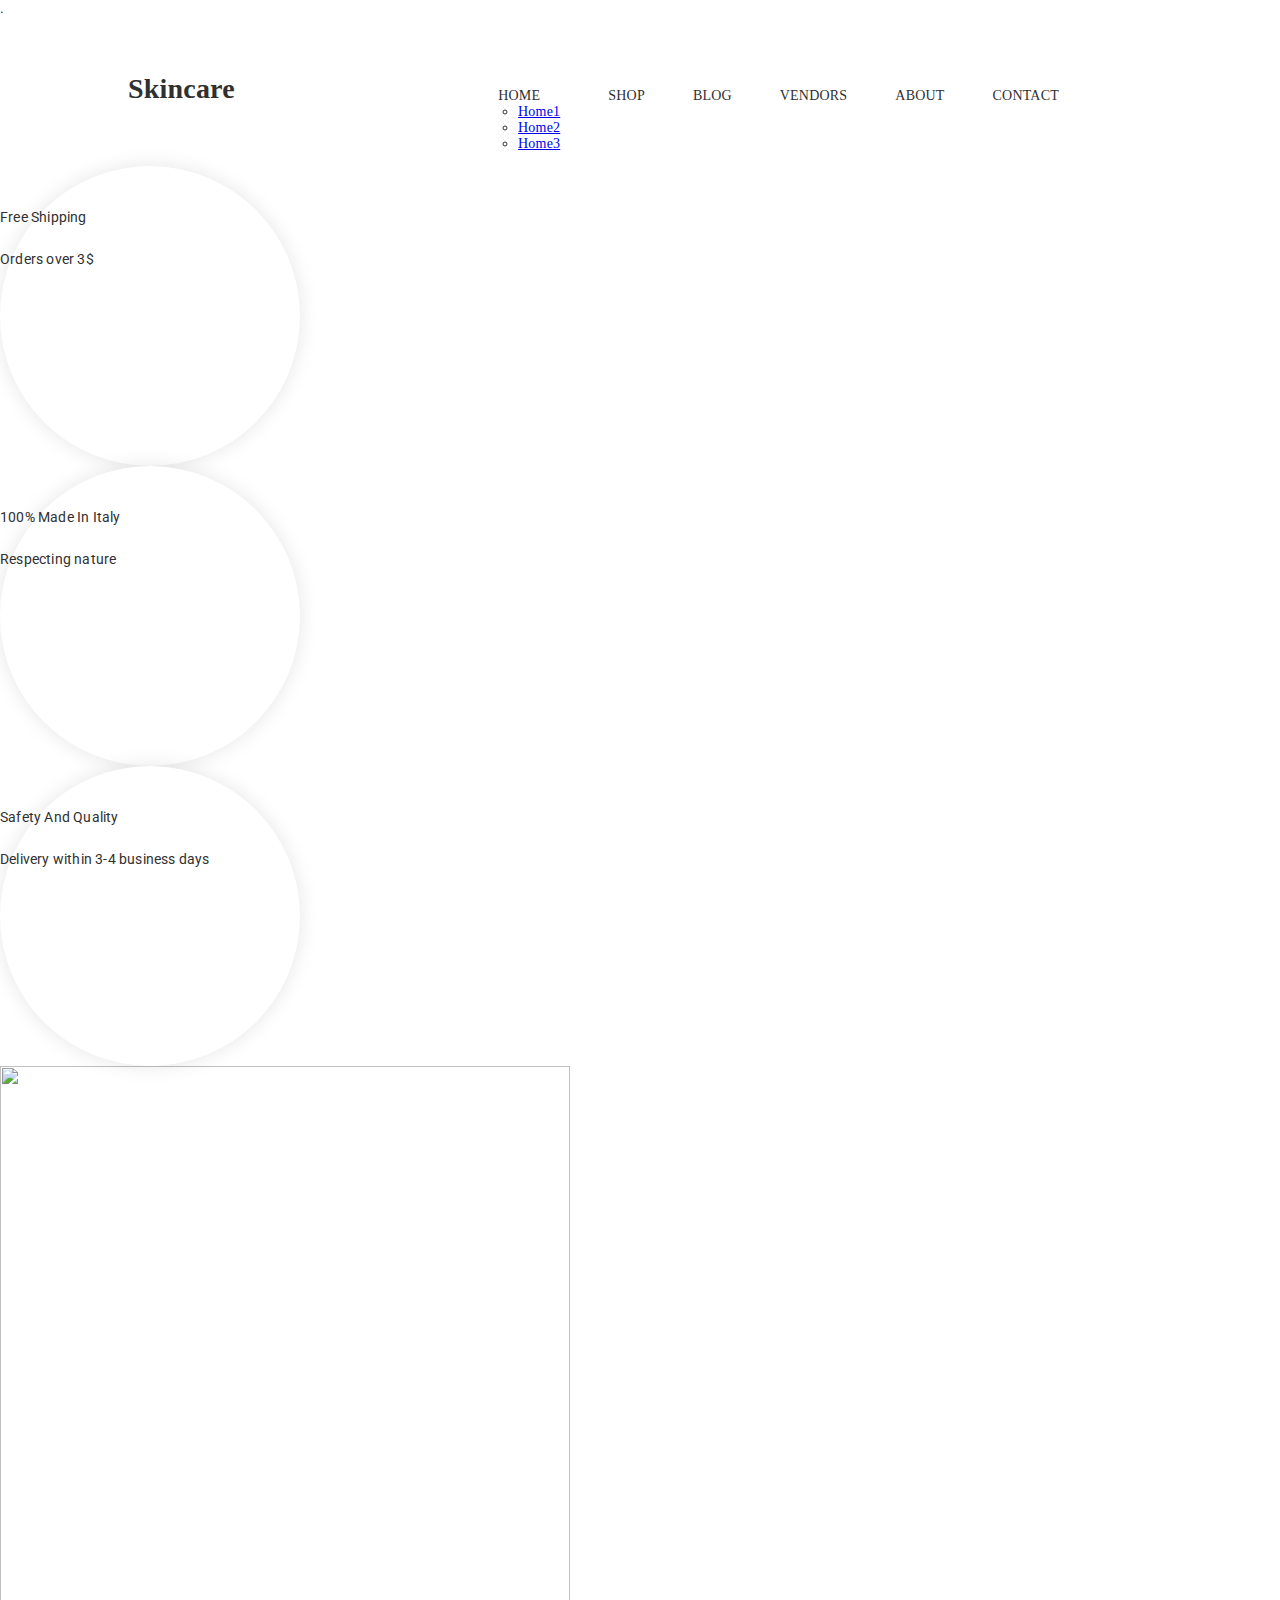
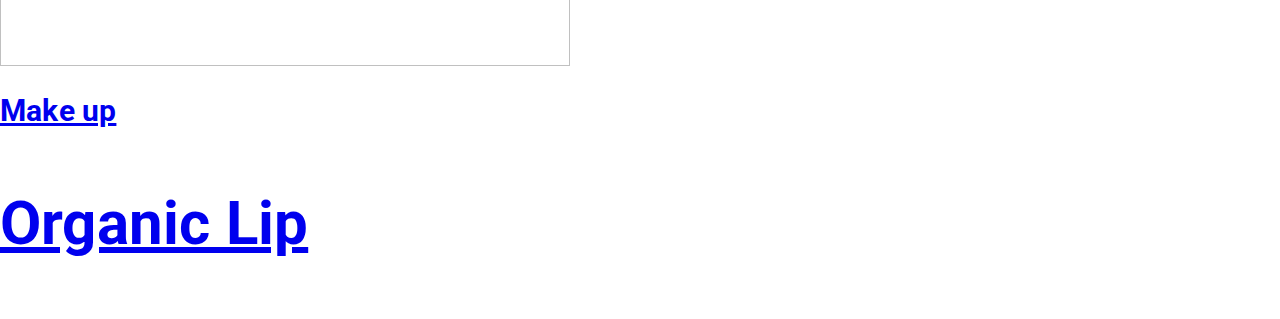
==== commit 6f686034: "Merge pull request #6 from minhquy017/header" ====
--- a/index.html
+++ b/index.html
@@ -6,8 +6,8 @@
     <meta name="viewport" content="width=device-width, initial-scale=1.0">
     <title>Document</title>
     <link href="https://fonts.googleapis.com/css?family=Roboto:300,400|Rufina:700&display=swap" rel="stylesheet" />
-    <link rel="stylesheet" href="https://cdnjs.cloudflare.com/ajax/libs/font-awesome/6.4.2/css/all.min.css " />
-    <link href="https://cdn.jsdelivr.net/npm/bootstrap@5.3.2/dist/css/bootstrap.min.css" rel="stylesheet" integrity="sha384-T3c6CoIi6uLrA9TneNEoa7RxnatzjcDSCmG1MXxSR1GAsXEV/Dwwykc2MPK8M2HN" crossorigin="anonymous">
+    <link rel="stylesheet" href="../fontawesome-free-6.4.2-web/fontawesome-free-6.4.2-web/css/all.css" />
+    .
 </head>
 
 <body>
@@ -16,66 +16,106 @@
     <link rel="stylesheet" href="./public/css/setting.css">
     <div class="wrapper">
         <header class="header">
+            <div class="container">
+                <div class="header__top">
+                    <div class="logo">
+                        <h1>Skincare</h1>
+                    </div>
+                    <nav class="menu">
+                        <ul class="menu__list">
+                            <li class="menu__item">
+                                <a href="#" class="menu__link">HOME</a>
+                                <ul class="sub__menu">
+                                    <li><a href="#">Home1</a></li>
+                                    <li><a href="#">Home2</a></li>
+                                    <li><a href="#">Home3</a></li>
+                                </ul>
+                            </li>
+                            </li>
+                            <li class="menu__item">
+                                <a href="#" class="menu__link">SHOP</a>
+                            </li>
+                            <li class="menu__item">
+                                <a href="#" class="menu__link">BLOG</a>
+                            </li>
+                            <li class="menu__item">
+                                <a href="#" class="menu__link">VENDORS</a>
+                            </li>
+                            <li class="menu__item">
+                                <a href="#" class="menu__link">ABOUT</a>
+                            </li>
+                            <li class="menu__item">
+                                <a href="#" class="menu__link">CONTACT</a>
+                            </li>
+                        </ul>
+                    </nav>
+                    <div class="header__icon">
+                        <i class="fas fa-search"></i>
+                        <i class="fas fa-user"></i>
+                        <i class="fas fa-shopping-cart"></i>
+                    </div>
+                </div>
+            </div>
         </header>
-        <div class="slide-show">
-        </div>
-        <div class="main-content">
+        <div class="main_content">
             <div class="container">
-                <div class="icon margin-content">
-                    <div class="container-icon--rounded">
-                        <div class=" icon--rounded">
-                            <i class="icon__size icon__margin--bottom fa-solid fa-truck"></i>
-                            <h class="title18 lora-font font-bold">
-                                Free Shipping
-                            </h>
-                            <p class="desc">
-                                Orders over 3$
-                            </p>
-                        </div>
-                        <div class=" icon--rounded">
-                            <i class="icon__size icon__margin--bottom fa-regular fa-thumbs-up"></i>
-                            <h class="title18 lora-font font-boldfont-bold">
-                                100% Made In Italy
-                            </h>
-                            <p class="desc">
-                                Respecting nature
-                            </p>
-                        </div>
-                        <div class=" icon--rounded">
-                            <i class="icon__size icon__margin--bottom fa-solid fa-lock"></i>
-                            <h class="title18 lora-font font-bold">
-                                Safety And Quality
-                            </h>
-                            <p class="desc">
-                                Delivery within 3-4 business days
-                            </p>
+                <div class="slide_show">
+                </div>
+                <div class="first_content">
+                    <div class="column_container">
+                        <div class="inside_column_container">
+                            <div class="icon_wrapper flex-wrapper">
+                                <div
+                                    class="item_box text-center align_item-center flex-wrapper flex_direction-column justify_content-center">
+                                    <i class="icon_size fa-solid fa-truck"></i>
+                                    <h class="title3 lora-font font-bold">
+                                        Free Shipping
+                                    </h>
+                                    <p class="desc">
+                                        Orders over 3$
+                                    </p>
+
+                                </div>
+                                <div
+                                    class="item_box text-center align_item-center flex-wrapper flex_direction-column justify_content-center">
+                                    <i class="icon_size fa-regular fa-thumbs-up"></i>
+                                    <h class="title3 lora-font font-bold">
+                                        100% Made In Italy
+                                    </h>
+                                    <p class="desc">
+                                        Respecting nature
+                                    </p>
+
+                                </div>
+                                <div
+                                    class="item_box text-center align_item-center flex-wrapper flex_direction-column justify_content-center">
+                                    <i class="icon_size fa-solid fa-lock"></i>
+                                    <h class="title3 lora-font font-bold">
+                                        Safety And Quality
+                                    </h>
+                                    <p class="desc">
+                                        Delivery within 3-4 business days
+                                    </p>
+
+                                </div>
+                            </div>
                         </div>
                     </div>
                 </div>
-                <div class="produce-showcase">
-                    <div class="produce-showcase--collumn-1 text-center">
-                        <div class="produce-showcase--small-box">
-                            <div class="produce-showcase--image-container ">
-                                <img src="./public/images/banner-11a-570x600.png" class="produce-showcase--small-picture">
-                                <div class="produce-showcase-info">
-                                    <h2 class="title30 lora-font font-bold color ">Make-Up</h2>
-                                    <h3 class="title60 lora-font font-bold ">Organic Lip</h3>
-                                    <div class="produce-showcase-button">
-                                        <a class="shop-button" href="https://skincare.7uptheme.net/shop/">Shop now</a>
+                <div class="2content">
+                    <div class="column_container">
+                        <div class="inside_column_container">
+                            <div class="picture_wrapper flex-wrapper margin-30 ">
+                                <a href="https://skincare.7uptheme.net/shop/" class="link_detail">
+                                    <img width="570" height="600"
+                                        src="https://skincare.7uptheme.net/wp-content/uploads/2019/05//banner-11a-570x600.png"
+                                        class="size-570x600" alt="">
+                                    <div class="banner_info ">
+                                        <h2 class="title30 lora-font font-bold">Make up</h2>
+                                        <h3 class="title60 lora-font font-bold">Organic Lip</h3>
                                     </div>
-                                </div>
+                                </a>
                             </div>
-                        </div>
-                        <div class="produce-showcase--large-box">
-                            <img src="./public/images/banner-11c-570x720.jpg" class="produce-showcase--large-picture"></img>
-                        </div>
-                    </div>
-                    <div class="produce-showcase--collumn-2 text-center">
-                        <div class="produce-showcase--large-box">
-                            <img src="./public/images/banner-11b-570x720.jpg" class="produce-showcase--large-picture"></img>
-                        </div>
-                        <div class="produce-showcase--small-box">
-                            <img src="./public/images/banner-11d-570x600.png" class="produce-showcase--small-picture produce-showcase--background"></img>
                         </div>
                     </div>
                 </div>
--- a/public/css/main.css
+++ b/public/css/main.css
@@ -1,125 +1,79 @@
-.margin-content {
-    margin: 100px 0px;
+.header {
+    font-family: "lora";
+    text-align: center;
 }
 
-.icon--rounded {
-    aspect-ratio: 1 / 1;
+.header__top {
+    display: flex;
+}
+
+.preview__logo {
+    max-width: 10rem;
+}
+
+.menu__list {
+    display: flex;
+    list-style: none;
+}
+
+.logo {
+    margin-top: 3%;
+    margin-left: 10%;
+}
+
+.menu {
+    margin-top: 4.5%;
+    margin-left: 14%;
+    position: relative;
+}
+
+.menu__item {
+    margin: 0 1.5rem;
+}
+
+.menu__link {
+    text-decoration: none;
+    color: #303030;
+}
+
+.header__icon {
+    margin-top: 5%;
+    margin-left: 10%;
+    font-size: 25px;
+}
+
+.header__icon i {
+    margin-right: 10px;
+}
+
+.icon_wrapper {
+    justify-content: space-around;
+}
+
+/* .item{
+    padding: 15px 15px;
+    width: 50%;
+    height: auto;
+    box-shadow: none;
+    border-radius: 0rem;
+
+} */
+.item_box {
     width: 300px;
+    height: 300px;
     box-shadow: 0 0 20px 0 rgba(0, 0, 0, 0.1);
     border-radius: 50%;
     position: relative;
     background: #fff;
-    display: flex;
-    flex-direction: column;
-    justify-content: center;
-    align-items: center;
 }
 
-.container-icon--rounded {
-    display: flex;
-    justify-content: space-between;
-}
-
-.icon__size {
-    font-size: 30px;
-    color: rgb(20, 130, 93);
-}
-
-.icon__margin--bottom {
-    margin-bottom: 17px;
+.icon_size {
+    font-size: 60px;
+    color: var(--icon-color);
+    padding-bottom: 20px;
 }
 
 .desc {
-    color: #666;
-    margin: 0;
-    line-height: 24px;
-}
-
-.produce-showcase {
-    display: flex;
-    flex-direction: row;
-    justify-content: space-between;
-    z-index: 1;
-    position: relative;
-}
-
-.produce-showcase--collumn-1 {
-
-    height: 1350px;
-    display: flex;
-    flex-direction: column;
-    position: relative;
-    justify-content: space-between;
-}
-
-.produce-showcase--collumn-2 {
-    justify-content: space-between;
-    height: 1350px;
-    display: flex;
-    flex-direction: column;
-    position: relative;
-}
-
-.produce-showcase--small-box {
-    height: 600px;
-    display: flex;
-    flex-direction: column;
-    position: relative;
-}
-
-.produce-showcase--small-picture {
-    width: 630px;
-    height: 600px;
-    position: relative;
-
-}
-
-.produce-showcase--large-picture {
-    width: 630px;
-    height: 720px;
-    position: relative;
-}
-
-.produce-showcase--background {
-    background-color: #5d986a;
-}
-
-.produce-showcase--image-container {
-    position: relative;
-}
-
-.produce-showcase-info {
-    bottom: auto;
-    left: 0;
-    margin: auto;
-    position: absolute;
-    right: 0;
-    top: 50%;
-    z-index: 9;
-}
-
-.font-bold {
-    font-weight: 700;
-}
-
-.lora-font {
-    font-family: 'lora', serif;
-}
-
-.color {
-    color: var(--primary-color)
-}
-
-.shop-button {
-    border-style: solid;
-    border-width: 1px;
-    height: 40px;
-    line-height: 40px;
-    display: inline-block;
-    padding: 0 25px;
-    text-align: center;
-    font-weight: 700;
-    text-transform: uppercase;
-    text-decoration: none;
-    color: var(--button-color)
+    font-size: 14px;
+    color: var(--gray-dark);
 }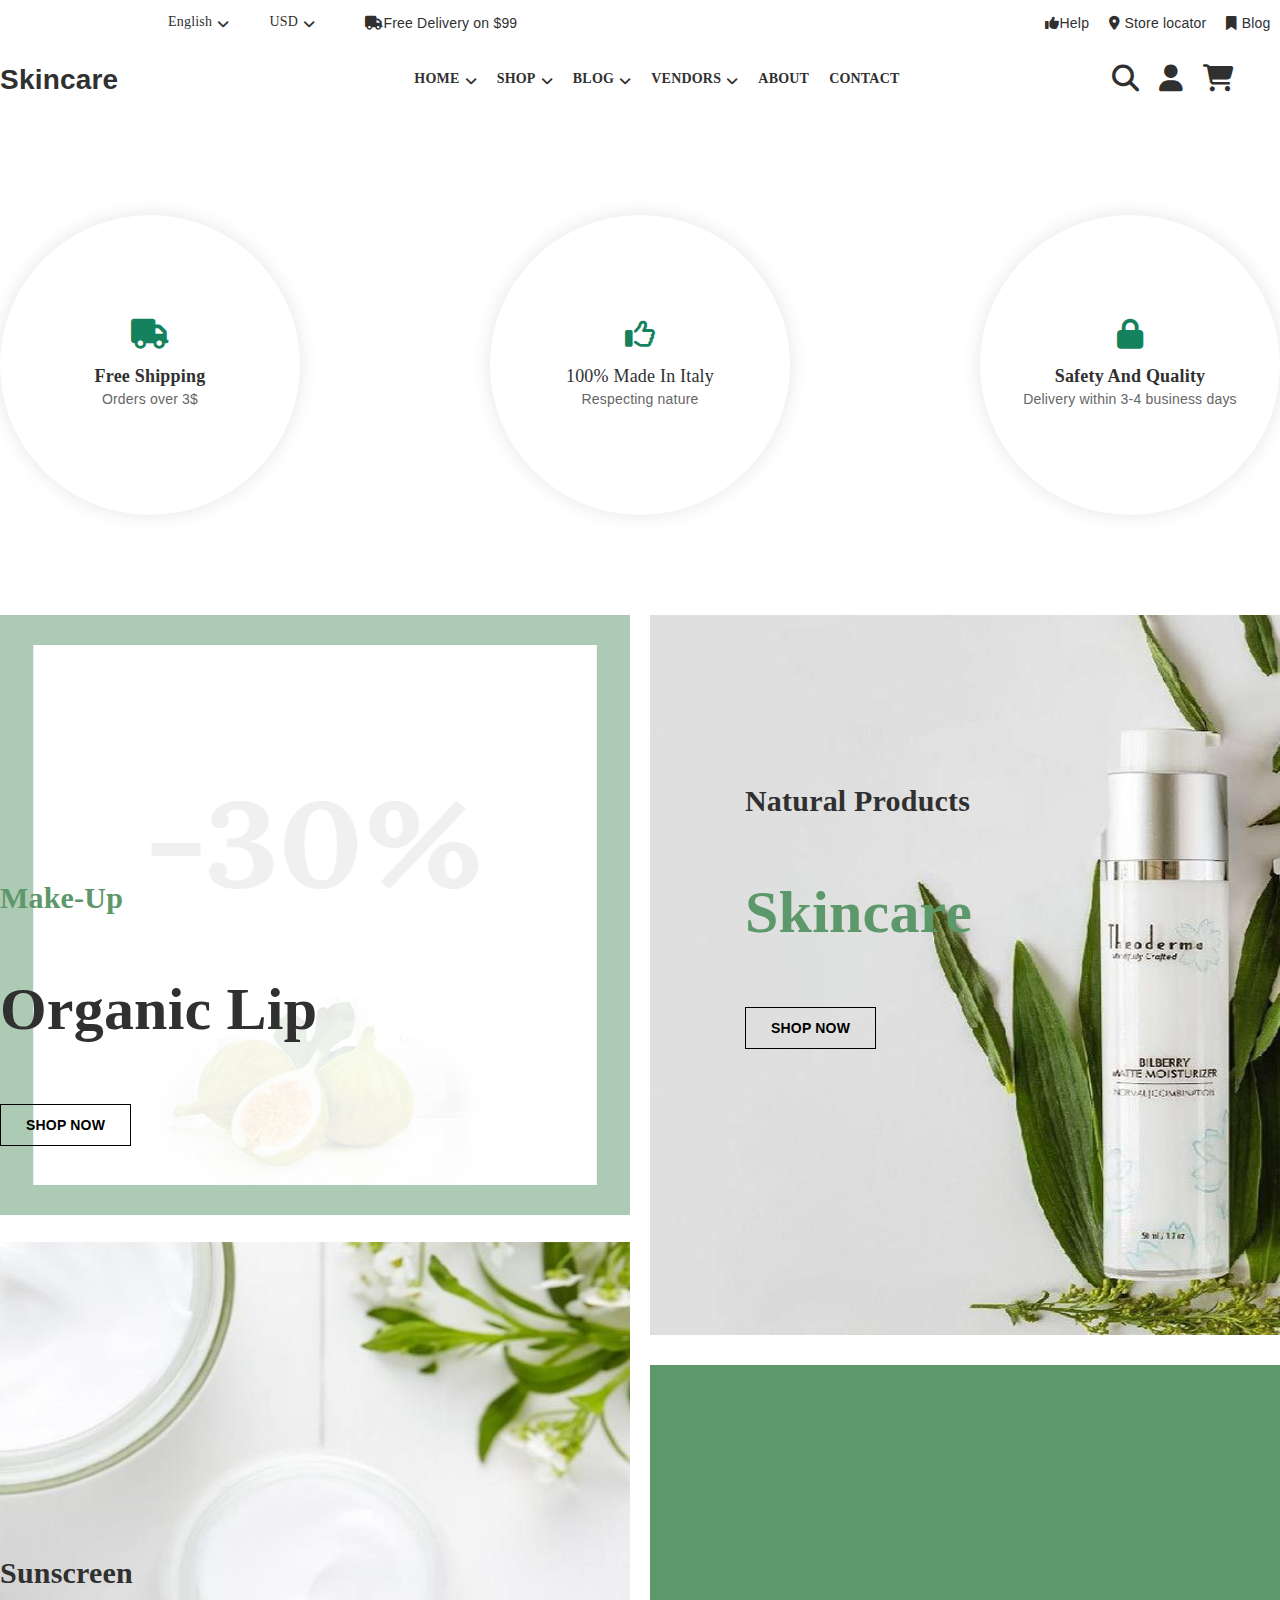
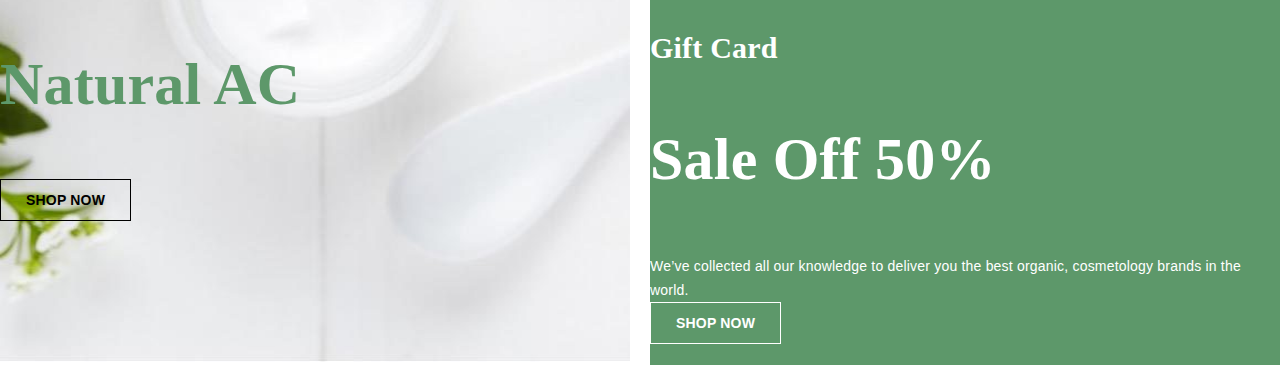
==== commit 34b8dc73: "test 1" ====
--- a/index.html
+++ b/index.html
@@ -4,117 +4,393 @@
 <head>
     <meta charset="UTF-8">
     <meta name="viewport" content="width=device-width, initial-scale=1.0">
-    <title>Document</title>
-    <link href="https://fonts.googleapis.com/css?family=Roboto:300,400|Rufina:700&display=swap" rel="stylesheet" />
-    <link rel="stylesheet" href="../fontawesome-free-6.4.2-web/fontawesome-free-6.4.2-web/css/all.css" />
-    .
+    <title>Skincare</title>
+    <link rel="stylesheet" href="./public/css/main.css">
+    <link rel="stylesheet" href="./public/css/setting.css">
+    <link rel="stylesheet" href="./public/css/style.css">
+    <link rel="stylesheet" href="https://cdnjs.cloudflare.com/ajax/libs/font-awesome/5.15.3/css/all.min.css">
+    <link rel="stylesheet" href="https://cdnjs.cloudflare.com/ajax/libs/font-awesome/6.4.2/css/all.min.css " />
+    <link href="https://cdn.jsdelivr.net/npm/bootstrap@5.3.2/dist/css/bootstrap.min.css" rel="stylesheet" integrity="sha384-T3c6CoIi6uLrA9TneNEoa7RxnatzjcDSCmG1MXxSR1GAsXEV/Dwwykc2MPK8M2HN" crossorigin="anonymous">
 </head>
 
 <body>
-    <link rel="stylesheet" href="./public/css/main.css">
-    <link rel="stylesheet" href="./public/css/reset.css">
-    <link rel="stylesheet" href="./public/css/setting.css">
     <div class="wrapper">
-        <header class="header">
-            <div class="container">
-                <div class="header__top">
-                    <div class="logo">
-                        <h1>Skincare</h1>
+        <header id="header">
+            <div id="header-top">
+                <div class="container">
+                    <div class="header-top-left">
+                        <div class="language-currency">
+                            <div class="language-dropdown">
+                                <ul>
+                                    <li class="dropdown0">
+                                        <a href="#">English <i class="fas fa-angle-down"></i></a>
+                                        <ul class="dropdown-menu0">
+                                            <li class="dropdown0">
+                                                <ul>
+                                                    <li><a href="#">English</a></li>
+                                                    <li><a href="#">Spanish</a></li>
+                                                    <li><a href="#">Franch</a></li>
+                                                </ul>
+                                            </li>
+                                        </ul>    
+                                    </li>
+                                </ul>
+                            </div>
+                            <div class="money-dropdown">
+                                <ul>
+                                    <li class="dropdown0">
+                                        <a href="#">USD <i class="fas fa-angle-down"></i></a>
+                                        <ul class="dropdown-menu0">
+                                            <li class="dropdown0">
+                                                <ul>
+                                                    <li><a href="#">Dolla</a></li>
+                                                    <li><a href="#">Peso</a></li>
+                                                    <li><a href="#">Franch</a></li>
+                                                </ul>
+                                            </li>
+                                        </ul>    
+                                    </li>
+                                </ul>
+                            </div>
+
+                            <div class="description">
+                                <i class="fas fa-truck"></i>Free Delivery on $99
+                            </div>
+
+                        </div>
+                        <div class="header-icon">
+                            <div class="icon">
+                                <div class="help-icon">
+                                    <a href="#"><i class="fas fa-thumbs-up"></i>Help</a>
+                                </div>
+                                <div class="location-icon">
+                                    <a href="#"><i class="fas fa-map-marker-alt"></i> Store locator</a>                          
+                                </div>
+                                <div class="blog-icon">
+                                    <a href="#"><i class="fas fa-bookmark"></i> Blog</a>
+                                </div>
+                            </div>
+                        </div>
                     </div>
-                    <nav class="menu">
-                        <ul class="menu__list">
-                            <li class="menu__item">
-                                <a href="#" class="menu__link">HOME</a>
-                                <ul class="sub__menu">
-                                    <li><a href="#">Home1</a></li>
-                                    <li><a href="#">Home2</a></li>
-                                    <li><a href="#">Home3</a></li>
+                </div>
+            </div>
+            
+            <div id="header-bottom">
+                <div class="container">
+                    <div class="menu-wrapper">
+                        <div class="logo-wrapper">
+                            <div class="logo">
+                                <a href="https://skincare.7uptheme.net/">
+                                    <h1>Skincare</h1>
+                                </a>
+                            </div>
+                        </div>
+                        <div class="menu">
+                            <div class="ts-menu">
+                                <ul>
+                                    <li class="dropdown1">
+                                        <a href="#">HOME<i class="fas fa-angle-down"></i></a>
+                                        <ul class="dropdown-menu1">
+                                            <li class="dropdown">
+                                                <ul>
+                                                    <li><a href="#">HOME 1</a></li>
+                                                    <li><a href="#">HOME 2</a></li>
+                                                    <li><a href="#">HOME 3</a></li>
+                                                    <li><a href="#">HOME 4</a></li>
+                                                    <li><a href="#">HOME 5</a></li>
+                                                    <li><a href="#">HOME 6</a></li>
+                                                    <li><a href="#">HOME 7</a></li>
+                                                    <li><a href="#">HOME 8</a></li>
+                                                </ul>
+                                            </li>
+                                            <li class="dropdown">
+                                                <ul>
+                                                    <li><a href="#">HOME 9</a></li>
+                                                    <li><a href="#">HOME 10</a></li>
+                                                    <li><a href="#">HOME 11</a></li>
+                                                    <li><a href="#">HOME 12</a></li>
+                                                    <li><a href="#">HOME 13</a></li>
+                                                    <li><a href="#">HOME 14<sub class="mega-sub-item color">
+                                                                (New)</sub></a>
+                                                    </li>
+                                                    <li><a href="#">HOME 15<sub class="mega-sub-item color">
+                                                                (New)</sub></a>
+                                                    </li>
+                                                    <li><a href="#">HOME 16<sub class="mega-sub-item color">
+                                                                (New)</sub></a>
+                                                    </li>
+                                                </ul>
+                                            </li>
+                                            <li class="dropdown">
+                                                <ul>
+                                                    <li><a href="#">HOME 17<sub class="mega-sub-item color">
+                                                                (New)</sub></a>
+                                                    </li>
+                                                    <li><a href="#">HOME 18<sub class="mega-sub-item color">
+                                                                (New)</sub></a>
+                                                    </li>
+                                                    <li><a href="#">HOME 19<sub class="mega-sub-item color">
+                                                                (New)</sub></a>
+                                                    </li>
+                                                    <li><a href="#">HOME 20<sub class="mega-sub-item color">
+                                                                (New)</sub></a>
+                                                    </li>
+                                                    <li><a href="#">HOME 21<sub class="mega-sub-item color">
+                                                                (New)</sub></a>
+                                                    </li>
+                                                    <li><a href="#">HOME 22<sub class="mega-sub-item color">
+                                                                (New)</sub></a>
+                                                    </li>
+                                                    <li><a href="#">HOME 23<sub class="mega-sub-item color"> (Comming
+                                                                Soon)</sub></a></li>
+                                                    <li><a href="#">HOME 24<sub class="mega-sub-item color"> (Comming
+                                                                Soon)</sub></a></li>
+                                                </ul>
+                                            </li>
+                                            <li class="dropdown">
+                                                <ul>
+                                                    <li><a href="#">
+                                                            <img
+                                                                src="https://cdn.dribbble.com/userupload/7126788/file/original-594101c5b0d8328b9548295939950082.png?resize=1200x900">
+                                                        </a></li>
+                                                </ul>
+                                            </li>
+                                        </ul>
+                                    </li>
+                                    <li class="dropdown2">
+                                        <a href="#"> SHOP<i class="fas fa-angle-down"></i> </a>
+                                        <ul class="dropdown-menu2">
+                                            <li class="dropdown3">
+                                                <!-- <a href="#">Shop Pages</a> -->
+                                                <ul>
+                                                    <li><a href="#">Shop Pages</a></li>
+                                                    <li><a href="#">Shop Ajax</a></li>
+                                                    <li><a href="#">Shop Grid</a></li>
+                                                    <li><a href="#">Shop Grid 2 </a></li>
+                                                    <li><a href="#">Shop Grid 3</a></li>
+                                                    <li><a href="#">Shop List</a></li>
+                                                    <li><a href="#">Shop Masonry</a></li>
+                                                    <li><a href="#">Shop Hiden Sidebar</a></li>
+                                                    <li><a href="#">Shop Only Category</a></li>
+                                                </ul>
+                                            </li>
+
+                                            <li class="dropdown3">
+                                                <!-- <a href="#">Product Types</a> -->
+                                                <ul>
+                                                    <li><a href="#">Product Types</a></li>
+                                                    <li><a href="#">Product Special</a></li>
+                                                    <li><a href="#">Product Extra Option</a></li>
+                                                    <li><a href="#">Product Bood Order</a></li>
+                                                    <li><a href="#">Product Simple</a></li>
+                                                    <li><a href="#">Product Grouped</a></li>
+                                                    <li><a href="#">Product External</a></li>
+                                                    <li><a href="#">Product Variable</a></li>
+                                                    <li><a href="#">Product Video</a></li>
+                                                </ul>
+                                            </li>
+
+                                            <li class="dropdown3">
+                                                <!-- <a href="#">Product Layouts</a> -->
+                                                <ul>
+                                                    <li><a href="#">Product Layouts</a></li>
+                                                    <li><a href="#">Tab Accordion</a></li>
+                                                    <li><a href="#">Sticky Info</a></li>
+                                                    <li><a href="#">Grid Gallery</a></li>
+                                                    <li><a href="#">Sticky Add to Cart</a></li>
+                                                    <li><a href="#">Append Before Content Tab</a></li>
+                                                    <li><a href="#">Append After Content Tab</a></li>
+                                                    <li><a href="#">Product left sidebar</a></li>
+                                                    <li><a href="#">Product right sidebar</a></li>
+                                                </ul>
+                                            </li>
+                                            <li class="dropdown3">
+                                                <!-- <a href="#">More Pages</a> -->
+                                                <ul>
+                                                    <li><a href="#">More Pages</a></li>
+                                                    <li><a href="#">Cart</a></li>
+                                                    <li><a href="#">Checkout</a></li>
+                                                    <li><a href="#">My account</a></li>
+                                                    <li><a href="#">Wishlist</a></li>
+                                                    <li><a href="#">Error 404</a></li>
+                                                    <li><a href="#">Vendor Dashboard</a></li>
+                                                    <li><a href="#">Shop setting</a></li>
+                                                    <li><a href="#"></a></li>
+                                                </ul>
+                                            </li>
+                                        </ul>
+                                    </li>
+                                    <li class="dropdown4">
+                                        <a href="#">BLOG<i class="fas fa-angle-down"></i></a>
+                                        <ul class="dropdown-menu4">
+                                            <li class="dropdown3">
+                                                <!-- <a href="#">Blog Types</a> -->
+                                                <ul>
+                                                    <li><a href="#">Blog Types</a></li>
+                                                    <li><a href="#">Blog Grid</a></li>
+                                                    <li><a href="#">Blog Grid 2</a></li>
+                                                    <li><a href="#">Blog Grid 3</a></li>
+                                                    <li><a href="#">Blog List</a></li>
+                                                    <li><a href="#">Blog Masonry</a></li>
+                                                    <li><a href="#">Blog Sidebar Left</a></li>
+                                                    <li><a href="#">Blog Sidebar right</a></li>
+                                                    <li><a href="#"></a></li>
+                                                </ul>
+                                            </li>
+                                            <li class="dropdown3">
+                                                <!-- <a href="#">Single Posts</a> -->
+                                                <ul>
+                                                    <li><a href="#">Single Posts</a></li>
+                                                    <li><a href="#">Post format: Standard</a></li>
+                                                    <li><a href="#">Post format: Image</a></li>
+                                                    <li><a href="#">Post format: Video</a></li>
+                                                    <li><a href="#">Post format: Gallery</a></li>
+                                                    <li><a href="#">Post format: Audio</a></li>
+                                                    <li><a href="#">Post Sidebar Left</a></li>
+                                                    <li><a href="#">Post Siderbar Right</a></li>
+                                                    <li><a href="#"></a></li>
+                                                </ul>
+                                            </li>
+                                            <li class="dropdown3">
+                                                <!-- <a href="#">Recent Posts</a> -->
+                                                <ul>
+                                                    <li><a href="#">Recent Posts</a></li>
+                                                    <li><a href="#">
+                                                            <img
+                                                                src="https://skincare.7uptheme.net/wp-content/uploads/2018/12//lancom-blog-12-300x170.jpg">
+                                                            <!-- <span>Tips for Sweet Proof Makeup</span>     -->
+                                                        </a></li>
+                                                    <li><a href="#">
+                                                            <img
+                                                                src="https://skincare.7uptheme.net/wp-content/uploads/2018/12//lancom-blog-11-300x170.jpg">
+                                                        </a></li>
+                                                </ul>
+                                            </li>
+                                        </ul>
+                                    </li>
+                                    <li class="dropdown5">
+                                        <a href="#">VENDORS<i class="fas fa-angle-down"></i></a>
+                                        <ul class="dropdown-menu5">
+                                            <li class="dropdown5">
+                                                <ul>
+                                                    <li><a href="#">Vendors Shop</a></li>
+                                                    <li><a href="#">Vendors Dashboard</a></li>
+                                                </ul>
+                                            </li>
+                                        </ul>
+                                    </li>
+                                    <li>
+                                        <a href="#">ABOUT</a>
+                                    </li>
+                                    <li>
+                                        <a href="#">CONTACT</a>
+                                    </li>
                                 </ul>
-                            </li>
-                            </li>
-                            <li class="menu__item">
-                                <a href="#" class="menu__link">SHOP</a>
-                            </li>
-                            <li class="menu__item">
-                                <a href="#" class="menu__link">BLOG</a>
-                            </li>
-                            <li class="menu__item">
-                                <a href="#" class="menu__link">VENDORS</a>
-                            </li>
-                            <li class="menu__item">
-                                <a href="#" class="menu__link">ABOUT</a>
-                            </li>
-                            <li class="menu__item">
-                                <a href="#" class="menu__link">CONTACT</a>
-                            </li>
-                        </ul>
-                    </nav>
-                    <div class="header__icon">
-                        <i class="fas fa-search"></i>
-                        <i class="fas fa-user"></i>
-                        <i class="fas fa-shopping-cart"></i>
+                            </div>
+                        </div>
+                        <div class="bottom-icon">
+                            <div class="icon">
+                                <div class="search-icon">
+                                    <i class="fas fa-search"></i>
+                                </div>
+                                <div class="profile-icon">
+                                    <i class="fas fa-user"></i>
+                                </div>
+                                <div class="store-icon">
+                                    <i class="fas fa-shopping-cart"></i>
+                                </div>
+                            </div>
+                        </div>
                     </div>
                 </div>
             </div>
         </header>
-        <div class="main_content">
+        <div class="slide-show">
+        </div>
+        <div class="main-content">
             <div class="container">
-                <div class="slide_show">
-                </div>
-                <div class="first_content">
-                    <div class="column_container">
-                        <div class="inside_column_container">
-                            <div class="icon_wrapper flex-wrapper">
-                                <div
-                                    class="item_box text-center align_item-center flex-wrapper flex_direction-column justify_content-center">
-                                    <i class="icon_size fa-solid fa-truck"></i>
-                                    <h class="title3 lora-font font-bold">
-                                        Free Shipping
-                                    </h>
-                                    <p class="desc">
-                                        Orders over 3$
-                                    </p>
-
-                                </div>
-                                <div
-                                    class="item_box text-center align_item-center flex-wrapper flex_direction-column justify_content-center">
-                                    <i class="icon_size fa-regular fa-thumbs-up"></i>
-                                    <h class="title3 lora-font font-bold">
-                                        100% Made In Italy
-                                    </h>
-                                    <p class="desc">
-                                        Respecting nature
-                                    </p>
-
-                                </div>
-                                <div
-                                    class="item_box text-center align_item-center flex-wrapper flex_direction-column justify_content-center">
-                                    <i class="icon_size fa-solid fa-lock"></i>
-                                    <h class="title3 lora-font font-bold">
-                                        Safety And Quality
-                                    </h>
-                                    <p class="desc">
-                                        Delivery within 3-4 business days
-                                    </p>
-
-                                </div>
-                            </div>
+                <div class="icon-banner margin-content">
+                    <div class="container-icon--rounded">
+                        <div class=" icon--rounded">
+                            <i class="icon__size icon__margin--bottom fa-solid fa-truck"></i>
+                            <h class="title18 lora-font font-bold">
+                                Free Shipping
+                            </h>
+                            <p class="desc">
+                                Orders over 3$
+                            </p>
+                        </div>
+                        <div class=" icon--rounded">
+                            <i class="icon__size icon__margin--bottom fa-regular fa-thumbs-up"></i>
+                            <h class="title18 lora-font font-boldfont-bold">
+                                100% Made In Italy
+                            </h>
+                            <p class="desc">
+                                Respecting nature
+                            </p>
+                        </div>
+                        <div class=" icon--rounded">
+                            <i class="icon__size icon__margin--bottom fa-solid fa-lock"></i>
+                            <h class="title18 lora-font font-bold">
+                                Safety And Quality
+                            </h>
+                            <p class="desc">
+                                Delivery within 3-4 business days
+                            </p>
                         </div>
                     </div>
                 </div>
-                <div class="2content">
-                    <div class="column_container">
-                        <div class="inside_column_container">
-                            <div class="picture_wrapper flex-wrapper margin-30 ">
-                                <a href="https://skincare.7uptheme.net/shop/" class="link_detail">
-                                    <img width="570" height="600"
-                                        src="https://skincare.7uptheme.net/wp-content/uploads/2019/05//banner-11a-570x600.png"
-                                        class="size-570x600" alt="">
-                                    <div class="banner_info ">
-                                        <h2 class="title30 lora-font font-bold">Make up</h2>
-                                        <h3 class="title60 lora-font font-bold">Organic Lip</h3>
+                <div class="produce-showcase">
+                    <div class="produce-showcase--collumn-1 text-center ">
+                        <div class="produce-showcase--small-box">
+                            <div class="produce-showcase--image-container ">
+                                <img src="./public/images/banner-11a-570x600.png" class="produce-showcase--small-picture">
+                                <div class="produce-showcase-info">
+                                    <h2 class="title30 lora-font font-bold color ">Make-Up</h2>
+                                    <h3 class="title60 lora-font font-bold ">Organic Lip</h3>
+                                    <div class="produce-showcase-button">
+                                        <a class="shop-button" href="https://skincare.7uptheme.net/shop/">Shop now</a>
                                     </div>
-                                </a>
+                                </div>
+                            </div>
+                        </div>
+                        <div class="produce-showcase--large-box">
+                            <div class="produce-showcase--image-container ">
+                                <img src="./public/images/banner-11c-570x720.jpg" class="produce-showcase--large-picture">
+                                <div class="produce-showcase-info">
+                                    <h2 class="title30 lora-font font-bold">Sunscreen</h2>
+                                    <h3 class="title60 lora-font font-bold color">Natural AC</h3>
+                                    <div class="produce-showcase-button">
+                                        <a class="shop-button" href="https://skincare.7uptheme.net/shop/">Shop now</a>
+                                    </div>
+                                </div>
+                            </div>
+                        </div>
+                    </div>
+                    <div class="produce-showcase--collumn-2 text-left">
+                        <div class="produce-showcase--large-box">
+                            <div class="produce-showcase--image-container ">
+                                <img src="./public/images/banner-11b-570x720.jpg" class="produce-showcase--large-picture">
+                                <div class="produce-showcase-info">
+                                    <h2 class="title30 lora-font font-bold  ">Natural Products</h2>
+                                    <h3 class="title60 lora-font font-bold color">Skincare</h3>
+                                    <div class="produce-showcase-button">
+                                        <a class="shop-button" href="https://skincare.7uptheme.net/shop/">Shop now</a>
+                                    </div>
+                                </div>
+                            </div>
+                        </div>
+                        <div class="produce-showcase--small-box text-center">
+                            <div class="produce-showcase--image-container ">
+                                <img src="./public/images/banner-11d-570x600.png" class="produce-showcase--small-picture produce-showcase--background">
+                                <div class="produce-showcase-info">
+                                    <h2 class="title30 lora-font font-bold color-white ">Gift Card</h2>
+                                    <h3 class="title60 lora-font font-bold color-white">Sale Off 50%</h3>
+                                    <p class="desc color-white">We’ve collected all our knowledge to deliver you the best organic, cosmetology brands in the world.</p>
+                                    <div class="produce-showcase-button">
+                                        <a class="shop-button color-white" href="https://skincare.7uptheme.net/shop/">Shop now</a>
+                                    </div>
+                                </div>
                             </div>
                         </div>
                     </div>
--- a/public/css/main.css
+++ b/public/css/main.css
@@ -1,79 +1,396 @@
-.header {
-    font-family: "lora";
-    text-align: center;
-}
-
-.header__top {
-    display: flex;
-}
-
-.preview__logo {
-    max-width: 10rem;
-}
-
-.menu__list {
-    display: flex;
+.container1 {
+    display: flex;
+    /* background-color: #8ed1fc; */
+
+}
+
+.language-currency {
+    display: flex;
+    align-items: center;
+    padding: 0 10%;
+    white-space: nowrap;
+}
+
+.header-top-left {
+    display: flex;
+    align-items: center;
+}
+
+.dropdown0 a {
+    display: flex;
+}
+
+.dropdown0 a i {
+    margin-left: 5px;
+    margin-top: 3px;
+}
+
+.language-dropdown ul,
+.money-dropdown ul {
     list-style: none;
-}
-
-.logo {
-    margin-top: 3%;
-    margin-left: 10%;
-}
-
-.menu {
-    margin-top: 4.5%;
-    margin-left: 14%;
-    position: relative;
-}
-
-.menu__item {
-    margin: 0 1.5rem;
-}
-
-.menu__link {
+    font-family: "Lora", serif;
+    justify-content: space-between;
+}
+
+.language-dropdown a,
+.money-dropdown a {
     text-decoration: none;
     color: #303030;
-}
-
-.header__icon {
-    margin-top: 5%;
-    margin-left: 10%;
-    font-size: 25px;
-}
-
-.header__icon i {
+    transition: color 0.5s ease, background-color 0.5s ease;
+}
+
+.language-dropdown a:hover,
+.money-dropdown a:hover {
+    color: #5d986a;
+}
+
+.dropdown-menu0 li ul li {
+    display: none;
+    padding: 8px;
+}
+
+.dropdown0:hover .dropdown-menu0 li,
+.dropdown0:hover .dropdown-menu0 li ul,
+.dropdown0:hover .dropdown-menu0 li ul li {
+    display: block;
+}
+
+.dropdown-menu0 {
+
+    position: absolute;
+    border-radius: 5px;
+    background-color: #fff;
+    z-index: 2;
+    transition: opacity 1s ease;
+
+}
+
+.description {
+    margin-left: 50px;
+}
+
+.header-icon {
+    margin-left: 400px;
+    white-space: nowrap;
+}
+
+.help-icon,
+.location-icon,
+.blog-icon {
+    margin-right: 20px;
+    transition: color 0.5s ease;
+}
+
+.icon a {
+    text-decoration: none;
+    color: #303030;
+}
+
+.help-icon :hover,
+.location-icon :hover,
+.blog-icon :hover {
+    color: #5d986a;
+}
+
+
+.container2 {
+    background-color: #fff;
+    display: flex;
+    justify-content: space-between;
+    align-items: center;
+    padding: 0 10%;
+    /* box-shadow: 0px 0px 5px 5px #BBBBBB; */
+}
+
+.menu-wrapper {
+    display: flex;
+    align-items: center;
+}
+
+.logo h1 {
+    font-weight: 700;
+}
+
+.logo a {
+    text-decoration: none;
+    color: #303030;
+}
+
+.bottom-icon {
+    padding: 0 15%;
+    font-size: 27px;
+}
+
+.icon {
+    display: flex;
+}
+
+.search-icon i,
+.profile-icon i,
+.store-icon i {
+    margin-right: 20px;
+    transition: color 0.5s ease;
+
+}
+
+.search-icon i:hover,
+.profile-icon i:hover,
+.store-icon i:hover {
+    color: #5d986a;
+}
+
+.logo-wrapper {
+    margin-right: 20%;
+}
+
+.ts-menu ul {
+    display: flex;
+    list-style: none;
+    font-family: "Lora", serif;
+    justify-content: space-between;
+}
+
+.ts-menu li {
+    margin-right: 20px;
+    /* position: relative; */
+}
+
+
+
+.mega-sub-item {
+    color: #5d986a;
+    font-size: 9px;
+
+}
+
+.ts-menu a {
+    display: flex;
+    text-decoration: none;
+    color: #303030;
+    transition: color 0.5s ease, background-color 0.5s ease;
+}
+
+.ts-menu a i {
+    margin-left: 5px;
+    margin-top: 3px;
+}
+
+.ts-menu a:hover {
+    color: #5d986a;
+
+}
+
+.ts-menu ul li a {
+    font-weight: 700;
+}
+
+.dropdown img {
+    max-height: 200px;
+}
+
+.dropdown3 img {
+    max-width: 150px;
+}
+
+.dropdown-menu1 li ul li,
+.dropdown-menu2 li,
+.dropdown-menu2 li ul li,
+.dropdown-menu4 li,
+.dropdown-menu4 li ul li,
+.dropdown-menu5 li ul li {
+    display: none;
+    padding: 5px;
+    /* padding: 5px 8px; */
+}
+
+.dropdown1:hover .dropdown-menu1 li,
+.dropdown1:hover .dropdown-menu1 li ul,
+.dropdown1:hover .dropdown-menu1 li ul li,
+.dropdown2:hover .dropdown-menu2 li,
+.dropdown2:hover .dropdown-menu2 li ul,
+.dropdown2:hover .dropdown-menu2 li ul li,
+.dropdown4:hover .dropdown-menu4 li,
+.dropdown4:hover .dropdown-menu4 li ul,
+.dropdown4:hover .dropdown-menu4 li ul li,
+.dropdown5:hover .dropdown-menu5 li,
+.dropdown5:hover .dropdown-menu5 li ul,
+.dropdown5:hover .dropdown-menu5 li ul li {
+    display: block;
+}
+
+.dropdown-menu1,
+.dropdown-menu2,
+.dropdown-menu4,
+.dropdown-menu5 {
+    padding: 10px;
+    position: absolute;
+    border-radius: 5px;
+    /* background-color: wheat; */
+    opacity: 0;
+    transition: opacity 1s ease;
+
+}
+
+.dropdown1:hover .dropdown-menu1,
+.dropdown2:hover .dropdown-menu2,
+.dropdown4:hover .dropdown-menu4,
+.dropdown5:hover .dropdown-menu5 {
+    opacity: 1;
+}
+
+/* .dropdown3 ul{
+    flex-direction: row;
+}
+.dropdown3 ul li {
+    margin-bottom: 5px; 
     margin-right: 10px;
-}
-
-.icon_wrapper {
-    justify-content: space-around;
-}
-
-/* .item{
-    padding: 15px 15px;
-    width: 50%;
-    height: auto;
-    box-shadow: none;
-    border-radius: 0rem;
-
 } */
-.item_box {
+
+
+
+
+
+
+
+/*QUang*/
+.margin-content {
+    margin: 100px 0px;
+}
+
+.icon--rounded {
+    aspect-ratio: 1 / 1;
     width: 300px;
-    height: 300px;
     box-shadow: 0 0 20px 0 rgba(0, 0, 0, 0.1);
     border-radius: 50%;
     position: relative;
     background: #fff;
-}
-
-.icon_size {
-    font-size: 60px;
-    color: var(--icon-color);
-    padding-bottom: 20px;
+    display: flex;
+    flex-direction: column;
+    justify-content: center;
+    align-items: center;
+}
+
+.container-icon--rounded {
+    display: flex;
+    justify-content: space-between;
+}
+
+.icon__size {
+    font-size: 30px;
+    color: rgb(20, 130, 93);
+}
+
+.icon__margin--bottom {
+    margin-bottom: 17px;
 }
 
 .desc {
-    font-size: 14px;
-    color: var(--gray-dark);
+    color: #666;
+    margin: 0;
+    line-height: 24px;
+}
+
+.produce-showcase {
+    display: flex;
+    flex-direction: row;
+    justify-content: space-between;
+    z-index: 1;
+    position: relative;
+}
+
+.produce-showcase--collumn-1 {
+
+    height: 1350px;
+    display: flex;
+    flex-direction: column;
+    position: relative;
+    justify-content: space-between;
+}
+
+.produce-showcase--collumn-2 {
+    justify-content: space-between;
+    height: 1350px;
+    display: flex;
+    flex-direction: column;
+    position: relative;
+}
+
+.produce-showcase--small-box {
+    height: 600px;
+    display: flex;
+    flex-direction: column;
+    position: relative;
+}
+
+.produce-showcase--small-picture {
+    width: 630px;
+    height: 600px;
+    position: relative;
+
+}
+
+.produce-showcase--large-picture {
+    width: 630px;
+    height: 720px;
+    position: relative;
+}
+
+.produce-showcase--background {
+    background-color: #5d986a;
+}
+
+.produce-showcase--image-container {
+    position: relative;
+}
+
+.produce-showcase--small-box .produce-showcase-info  {
+    top : 40%;
+    bottom: auto;
+}
+.produce-showcase--large-box .produce-showcase-info  {
+    top : 40%;
+    bottom: auto;
+}
+.produce-showcase--large-box:nth-of-type(1) .produce-showcase-info  {
+    top : 145px;
+    bottom: auto;
+    left: 95px;
+}
+.produce-showcase-info {
+    bottom: 0;
+    left: 0;
+    margin: auto;
+    position: absolute;
+    right: 0;
+    top: 0;
+    z-index: 9;
+}
+
+.font-bold {
+    font-weight: 700;
+}
+
+.lora-font {
+    font-family: 'lora', serif;
+}
+
+.color {
+    color: var(--primary-color)
+}
+
+.shop-button {
+    border-style: solid;
+    border-width: 1px;
+    height: 40px;
+    line-height: 40px;
+    display: inline-block;
+    padding: 0 25px;
+    text-align: center;
+    font-weight: 700;
+    text-transform: uppercase;
+    text-decoration: none;
+    color: var(--button-color)
+}
+.color-white{
+    color: var(--white-color)
 }--- a/public/css/setting.css
+++ b/public/css/setting.css
@@ -1,7 +1,7 @@
 :root {
     --primary-color: #5d986a;
     --button-color: black;
-
+    --white-color: white;
 }
 .title18{
     font-size: 18px;
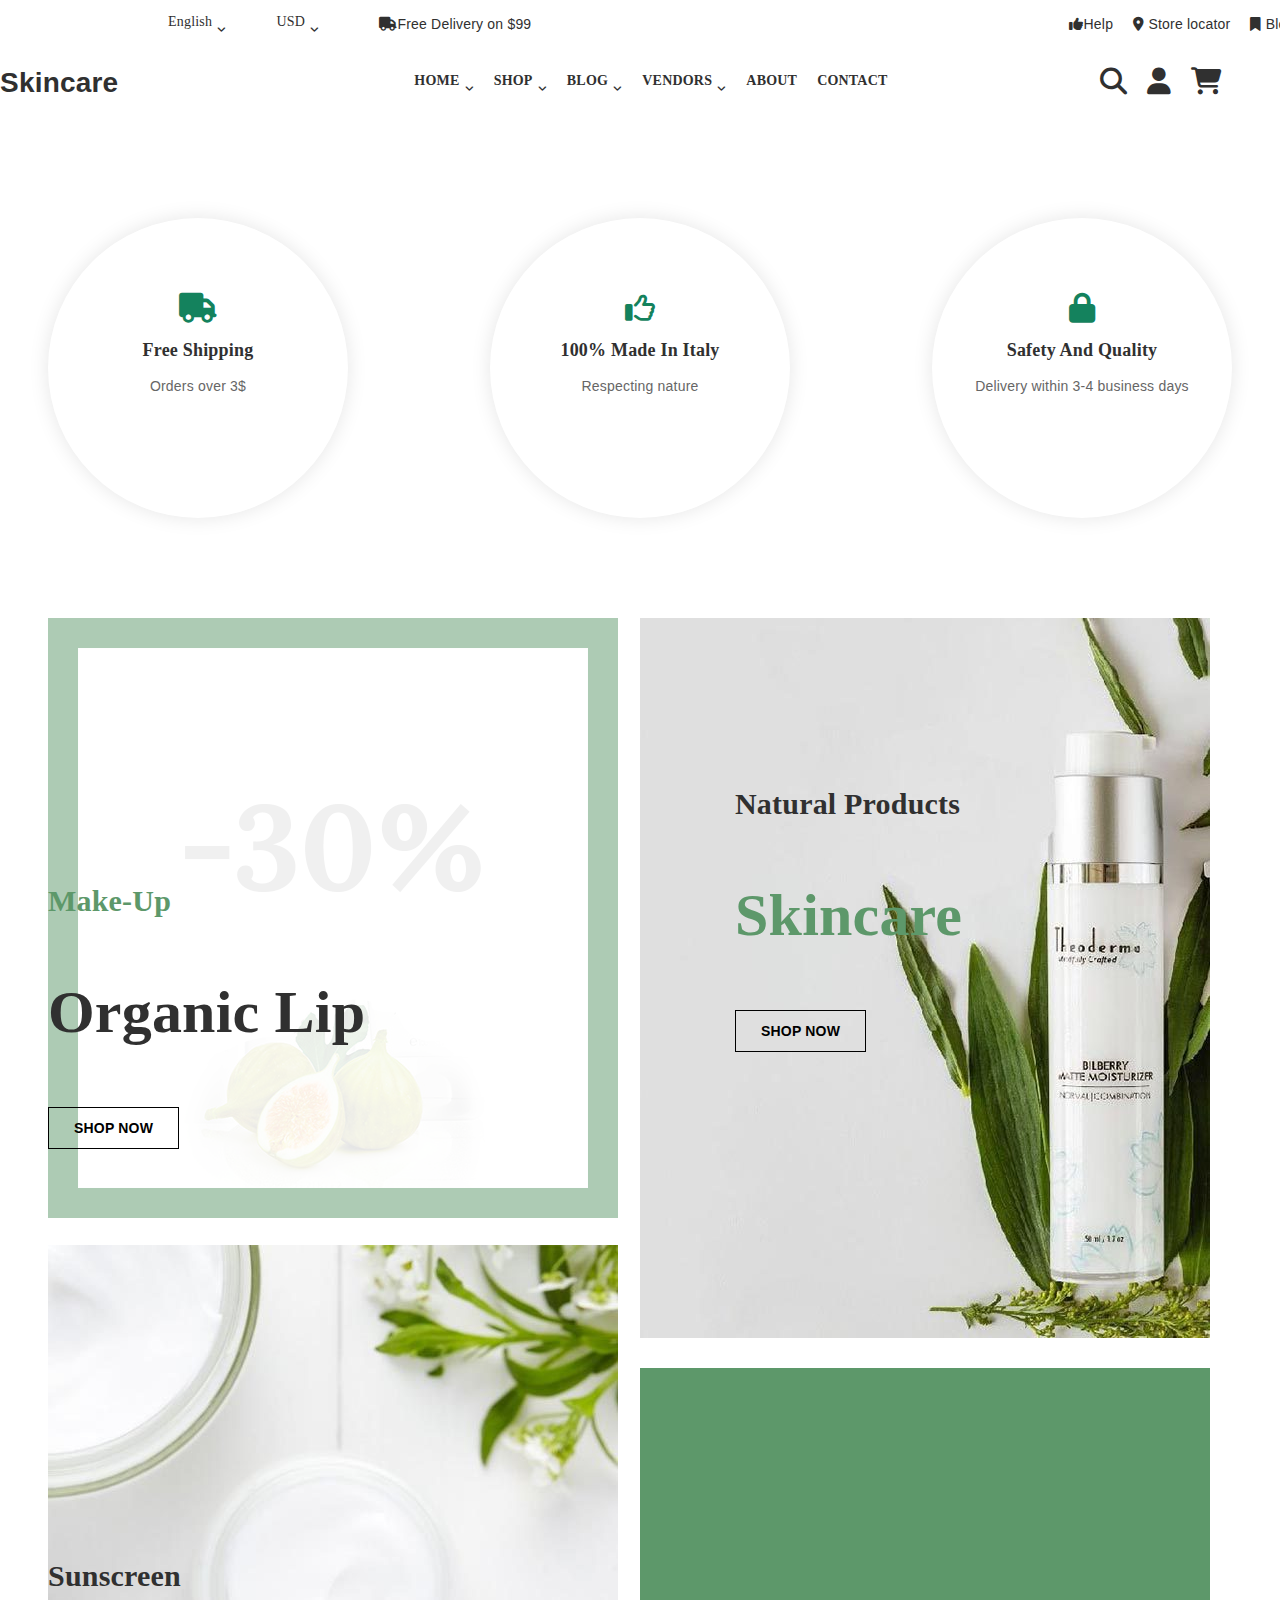
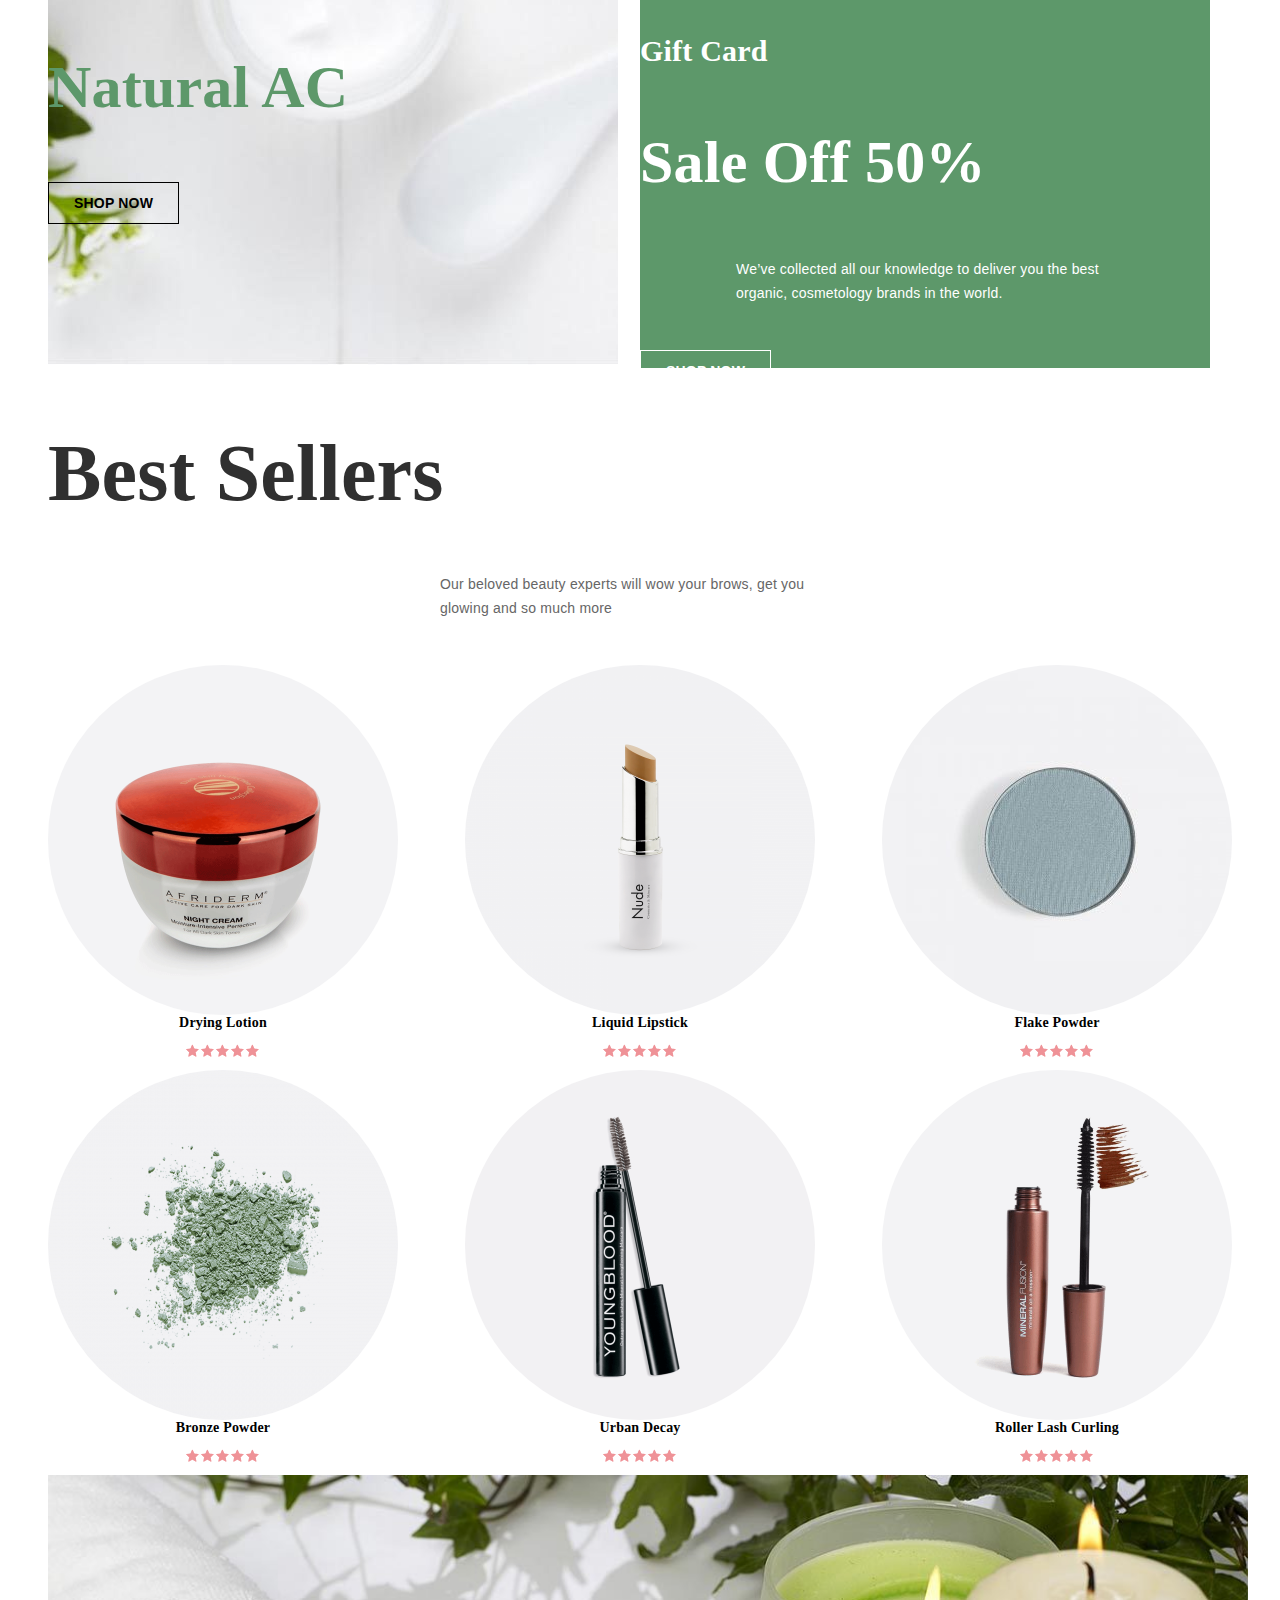
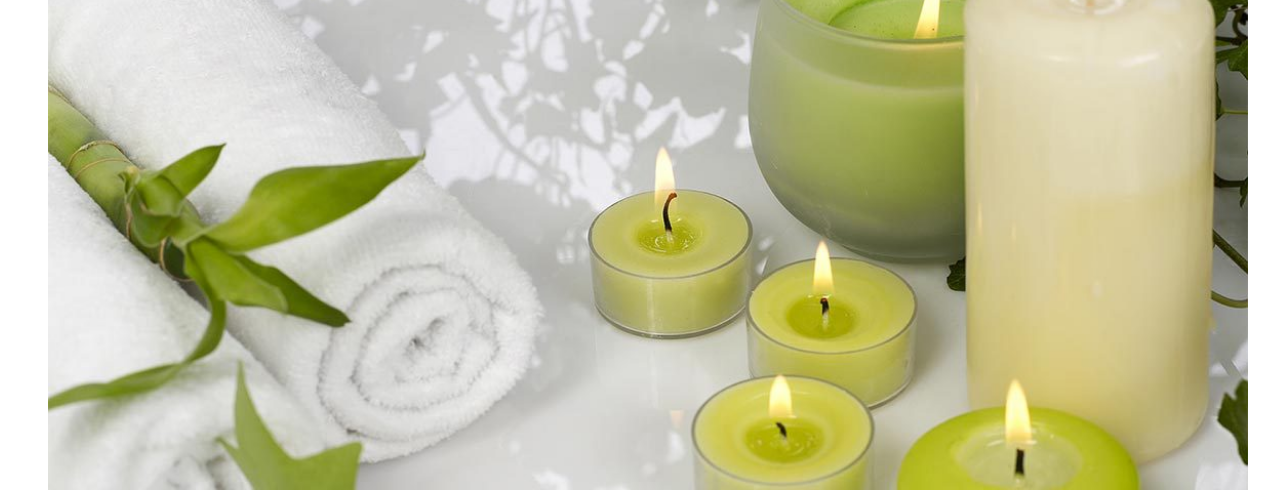
==== commit 5c1d9d51: "maincontent lan 1" ====
--- a/index.html
+++ b/index.html
@@ -13,7 +13,7 @@
     <link href="https://cdn.jsdelivr.net/npm/bootstrap@5.3.2/dist/css/bootstrap.min.css" rel="stylesheet" integrity="sha384-T3c6CoIi6uLrA9TneNEoa7RxnatzjcDSCmG1MXxSR1GAsXEV/Dwwykc2MPK8M2HN" crossorigin="anonymous">
 </head>
 
-<body>
+<body class="full-screen">
     <div class="wrapper">
         <header id="header">
             <div id="header-top">
@@ -309,7 +309,7 @@
         </div>
         <div class="main-content">
             <div class="container">
-                <div class="icon-banner margin-content">
+                <div class="icon-banner margin-content vc_row">
                     <div class="container-icon--rounded">
                         <div class=" icon--rounded">
                             <i class="icon__size icon__margin--bottom fa-solid fa-truck"></i>
@@ -322,7 +322,7 @@
                         </div>
                         <div class=" icon--rounded">
                             <i class="icon__size icon__margin--bottom fa-regular fa-thumbs-up"></i>
-                            <h class="title18 lora-font font-boldfont-bold">
+                            <h class="title18 lora-font font-bold">
                                 100% Made In Italy
                             </h>
                             <p class="desc">
@@ -340,7 +340,7 @@
                         </div>
                     </div>
                 </div>
-                <div class="produce-showcase">
+                <div class="produce-showcase vc_row">
                     <div class="produce-showcase--collumn-1 text-center ">
                         <div class="produce-showcase--small-box">
                             <div class="produce-showcase--image-container ">
@@ -367,7 +367,7 @@
                             </div>
                         </div>
                     </div>
-                    <div class="produce-showcase--collumn-2 text-left">
+                    <div class="produce-showcase--collumn-2">
                         <div class="produce-showcase--large-box">
                             <div class="produce-showcase--image-container ">
                                 <img src="./public/images/banner-11b-570x720.jpg" class="produce-showcase--large-picture">
@@ -380,19 +380,109 @@
                                 </div>
                             </div>
                         </div>
-                        <div class="produce-showcase--small-box text-center">
+                        <div class="produce-showcase--small-box">
                             <div class="produce-showcase--image-container ">
                                 <img src="./public/images/banner-11d-570x600.png" class="produce-showcase--small-picture produce-showcase--background">
-                                <div class="produce-showcase-info">
+                                <div class="produce-showcase-info text-center">
                                     <h2 class="title30 lora-font font-bold color-white ">Gift Card</h2>
                                     <h3 class="title60 lora-font font-bold color-white">Sale Off 50%</h3>
-                                    <p class="desc color-white">We’ve collected all our knowledge to deliver you the best organic, cosmetology brands in the world.</p>
+                                    <p class="desc text-center color-white">We’ve collected all our knowledge to deliver you the best organic, cosmetology brands in the world.</p>
                                     <div class="produce-showcase-button">
                                         <a class="shop-button color-white" href="https://skincare.7uptheme.net/shop/">Shop now</a>
                                     </div>
                                 </div>
                             </div>
                         </div>
+                    </div>
+                </div>
+                <div class="best-sellers vc_row">
+                    <h1 class="best-sellers__title text-center margin-top60 lora-font font-bold title80">
+                        Best Sellers
+                    </h1>
+                    <p class="desc text-center">
+                        Our beloved beauty experts will wow your brows, get you glowing and so much more
+                    </p>
+                    <div class="best-sellers__banner">
+                        <div class="best-sellers__product">
+                            <img src="./public/images/skincare-4-350x350.png"  class="best-sellers__product-image best-sellers__product-image--rounded">
+                            <a href="https://skincare.7uptheme.net/product/drying-lotion/" class="best-sellers__product-link product-title lora-font text-decoration--none">Drying Lotion</a>
+                            <ul class="wrap-rating list-inline-block">
+                                <li>
+                                    <div class="product-rate">
+                                        <div class="product-rating">
+                                        </div>
+                                    </div>
+                                </li>
+                            </ul>
+                        </div>
+                        <div class="best-sellers__product">
+                            <img src="./public/images/lipstick-5-e1562144271565-350x350.png"  class="best-sellers__product-image best-sellers__product-image--rounded">
+                            <a href="https://skincare.7uptheme.net/product/drying-lotion/" class="best-sellers__product-link product-title lora-font text-decoration--none">Liquid Lipstick</a>
+                            <ul class="wrap-rating list-inline-block">
+                                <li>
+                                    <div class="product-rate">
+                                        <div class="product-rating">
+                                        </div>
+                                    </div>
+                                </li>
+                            </ul>
+                        </div>
+                        <div class="best-sellers__product">
+                            <img src="./public/images/powder-2-350x350.jpg"  class="best-sellers__product-image best-sellers__product-image--rounded">
+                            <a href="https://skincare.7uptheme.net/product/drying-lotion/" class="best-sellers__product-link product-title lora-font text-decoration--none">Flake Powder</a>
+                            <ul class="wrap-rating list-inline-block">
+                                <li>
+                                    <div class="product-rate">
+                                        <div class="product-rating">
+                                        </div>
+                                    </div>
+                                </li>
+                            </ul>
+                        </div>
+                    </div>
+                    <div class="best-sellers__banner">
+                        <div class="best-sellers__product">
+                            <img src="./public/images/powder-4-1-350x350.png"  class="best-sellers__product-image best-sellers__product-image--rounded">
+                            <a href="https://skincare.7uptheme.net/product/drying-lotion/" class="best-sellers__product-link product-title lora-font text-decoration--none">Bronze Powder</a>
+                            <ul class="wrap-rating list-inline-block">
+                                <li>
+                                    <div class="product-rate">
+                                        <div class="product-rating">
+                                        </div>
+                                    </div>
+                                </li>
+                            </ul>
+                        </div>
+                        <div class="best-sellers__product">
+                            <img src="./public/images/mascara-2-350x350.png"  class="best-sellers__product-image best-sellers__product-image--rounded">
+                            <a href="https://skincare.7uptheme.net/product/drying-lotion/" class="best-sellers__product-link product-title lora-font text-decoration--none">Urban Decay</a>
+                            <ul class="wrap-rating list-inline-block">
+                                <li>
+                                    <div class="product-rate">
+                                        <div class="product-rating">
+                                        </div>
+                                    </div>
+                                </li>
+                            </ul>
+                        </div>
+                        <div class="best-sellers__product">
+                            <img src="./public/images/mascara-6-350x350.png"  class="best-sellers__product-image best-sellers__product-image--rounded">
+                            <a href="https://skincare.7uptheme.net/product/drying-lotion/" class="best-sellers__product-link product-title lora-font text-decoration--none">Roller Lash Curling</a>
+                            <ul class="wrap-rating list-inline-block">
+                                <li>
+                                    <div class="product-rate">
+                                        <div class="product-rating">
+                                        </div>
+                                    </div>
+                                </li>
+                            </ul>
+                        </div>
+                    </div>
+                </div>
+                <div class="ad-banner vc_row">
+                    <img src="./public/images/natural-spab-1170x600.jpg" alt="" class="ad-banner__image">
+                    <div class="gradient-skew">
+                        
                     </div>
                 </div>
             </div>
--- a/public/css/main.css
+++ b/public/css/main.css
@@ -1,8 +1,3 @@
-.container1 {
-    display: flex;
-    /* background-color: #8ed1fc; */
-
-}
 
 .language-currency {
     display: flex;
@@ -14,15 +9,27 @@
 .header-top-left {
     display: flex;
     align-items: center;
+    white-space: nowrap;    
 }
 
 .dropdown0 a {
     display: flex;
+}
+.language-currency > div {
+    display: flex;
+    align-items: center;
+    margin-right: 10px; 
+}
+
+.language-dropdown,
+.money-dropdown {
+    margin-right: auto;
 }
 
 .dropdown0 a i {
     margin-left: 5px;
-    margin-top: 3px;
+    margin-top: 10px;
+    font-size: 10px;
 }
 
 .language-dropdown ul,
@@ -93,15 +100,6 @@
 }
 
 
-.container2 {
-    background-color: #fff;
-    display: flex;
-    justify-content: space-between;
-    align-items: center;
-    padding: 0 10%;
-    /* box-shadow: 0px 0px 5px 5px #BBBBBB; */
-}
-
 .menu-wrapper {
     display: flex;
     align-items: center;
@@ -172,7 +170,8 @@
 
 .ts-menu a i {
     margin-left: 5px;
-    margin-top: 3px;
+    margin-top: 10px;
+    font-size: 10px;
 }
 
 .ts-menu a:hover {
@@ -193,14 +192,17 @@
 }
 
 .dropdown-menu1 li ul li,
-.dropdown-menu2 li,
-.dropdown-menu2 li ul li,
 .dropdown-menu4 li,
 .dropdown-menu4 li ul li,
 .dropdown-menu5 li ul li {
     display: none;
     padding: 5px;
     /* padding: 5px 8px; */
+}
+.dropdown-menu2 li,
+.dropdown-menu2 li ul li{
+    display: none;
+
 }
 
 .dropdown1:hover .dropdown-menu1 li,
@@ -225,10 +227,11 @@
     padding: 10px;
     position: absolute;
     border-radius: 5px;
-    /* background-color: wheat; */
+    background-color: #fff;
     opacity: 0;
     transition: opacity 1s ease;
-
+    z-index: 100;
+    box-shadow: 5px 5px 5px 5px rgba(0, 0, 0, 0.1);
 }
 
 .dropdown1:hover .dropdown-menu1,
@@ -268,6 +271,7 @@
     flex-direction: column;
     justify-content: center;
     align-items: center;
+    /* z-index: 1; */
 }
 
 .container-icon--rounded {
@@ -286,8 +290,10 @@
 
 .desc {
     color: #666;
-    margin: 0;
+    margin: 13px auto 45px auto;
     line-height: 24px;
+    max-width: 400px;
+    
 }
 
 .produce-showcase {
@@ -299,7 +305,7 @@
 }
 
 .produce-showcase--collumn-1 {
-
+    width: 600px;
     height: 1350px;
     display: flex;
     flex-direction: column;
@@ -308,6 +314,7 @@
 }
 
 .produce-showcase--collumn-2 {
+    width: 600px;
     justify-content: space-between;
     height: 1350px;
     display: flex;
@@ -323,14 +330,14 @@
 }
 
 .produce-showcase--small-picture {
-    width: 630px;
+    width: 570px;
     height: 600px;
     position: relative;
 
 }
 
 .produce-showcase--large-picture {
-    width: 630px;
+    width: 570px;
     height: 720px;
     position: relative;
 }
@@ -389,8 +396,72 @@
     font-weight: 700;
     text-transform: uppercase;
     text-decoration: none;
-    color: var(--button-color)
+    color: var(--button-color);
+    transition: color 0.8s ease, background-color 0.8s ease;
 }
 .color-white{
     color: var(--white-color)
-}+
+}
+.shop-button:hover{
+    color:#fff;
+    background-color: #5d986a ;
+}
+.best-sellers__banner{
+    display: flex;
+    position: relative;
+    flex-direction: row;
+    justify-content: space-between;
+
+}
+.best-sellers__product{
+    display:flex ;
+    flex-direction: column;
+    align-items: center;
+}
+.best-sellers__product-link{
+    color: var(--link-color);
+}
+.best-sellers__product-image{
+    height: 350px;
+    width: 350px;
+    
+}
+.best-sellers__product-image--rounded{
+    aspect-ratio: 1 / 1;
+
+    border-radius: 50%;
+    position: relative;
+}
+.product-title{
+    margin-bottom: 13px;
+    font-weight: bold;
+} 
+.text-decoration--none{
+    text-decoration: none;
+}
+.product-rate{
+    background-image: url(/public/images/rate-star.png);
+    background-position: 0 -13px; 
+    background-repeat: repeat-x; 
+    height: 13px;
+    width: 75px;
+    list-style:none;
+}
+.product-rating {
+    background-image: url(/public/images/rate-star.png);
+    background-position: 0 0;
+    height: 13px;
+}
+.list-inline-block {
+    margin: 0;
+    padding: 0;
+    list-style: none;
+}
+.wrap-rating{
+    margin-bottom: 13px;
+}
+
+.ad-banner__image{
+    width: 1200px;
+}
--- a/public/css/setting.css
+++ b/public/css/setting.css
@@ -2,16 +2,37 @@
     --primary-color: #5d986a;
     --button-color: black;
     --white-color: white;
+    --link-color: black;
 }
+.full-screen {
+    height: 100%;
+    padding: 0px;
+    margin: 0px;
+}
+
 .title18{
     font-size: 18px;
+}
+.title50{
+    font-size: 50px;
 }
 .title60{
     font-size: 60px;
 }
+.title80{
+    font-size: 80px;
+}
 .title30{
     font-size: 30px;
 }
+
+.margin-top30{
+    margin-top: 30px;
+}
+.margin-top60{
+    margin-top: 60px;
+}
+
 body{
     color: #303030;
     font-family: 'Roboto', sans-serif;
@@ -21,4 +42,8 @@
     padding: 0; 
     font-weight: 400; 
     letter-spacing: 0.2px;
+}
+.vc_row {
+    margin-left: 48px;
+    margin-right: 48px;
 }